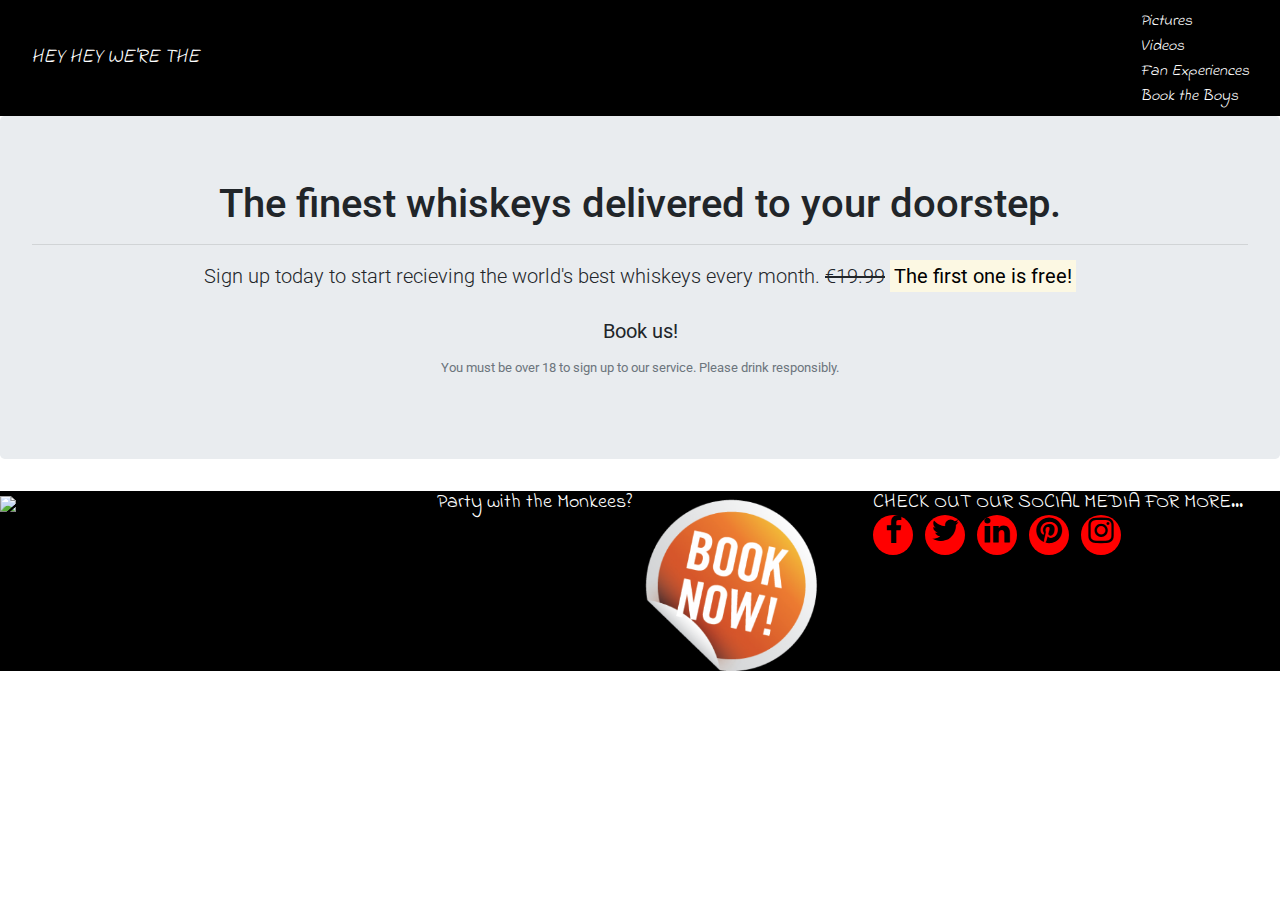
==== index.html @ d385384e "Trying to figure out why I cant get a picture to upload" ====
<!DOCTYPE html>
<html lang="en-us">

<head>
    <meta charset="UTF-8">
    <meta name="viewport" content="width=device-width, initial-scale=1.0">
    <meta http-equiv="X-UA-Compatible" content="ie=edge">
    <link href="https://fonts.googleapis.com/css?family=Cookie" rel="stylesheet">
    <link href="https://fonts.googleapis.com/css?family=Indie+Flower" rel="stylesheet">
    <link rel="stylesheet" href="https://stackpath.bootstrapcdn.com/font-awesome/4.7.0/css/font-awesome.min.css" type="text/css"/>
    <link rel="stylesheet" href="https://stackpath.bootstrapcdn.com/bootstrap/4.3.1/css/bootstrap.min.css" integrity="sha384-ggOyR0iXCbMQv3Xipma34MD+dH/1fQ784/j6cY/iJTQUOhcWr7x9JvoRxT2MZw1T" crossorigin="anonymous">
    <script src="https://stackpath.bootstrapcdn.com/bootstrap/4.3.1/js/bootstrap.min.js" integrity="sha384-JjSmVgyd0p3pXB1rRibZUAYoIIy6OrQ6VrjIEaFf/nJGzIxFDsf4x0xIM+B07jRM" crossorigin="anonymous"></script>
    <link href="https://fonts.googleapis.com/css?family=Cabin%7CUbuntu" rel="stylesheet">
    <link rel="stylesheet" href="css/style.css" type="text/css" />
    <title>The Monkees</title>
</head>

<body>
    <header>

        <!-- Navbar -->

        <nav class="navbar navbar-default">
            <div class="container-fluid">
                <div class="navbar-header">
                    <a href="index.html" class="navbar-left navbar-brand mr-0 uppercase">Hey hey we're the</a>
                </div>
                <span class="navbar-left"> 
                
                <!--<img src="../assets/monkees-logo.png" id="logo"></img> -->
                
                </span>
                <ul class="nav navbar-nav uppercase">
                    <li><a href="#">Pictures</a></li>
                    <li><a href="#">Videos</a></li>
                    <li><a href="#">Fan Experiences</a></li>
                    <li><a href="#">Book the Boys</a></li>
                </ul>
            </div>

        </nav>


    </header>
    <article>
        <section class="callout jumbotron text-center">
                    <h1 class="jumbotron-header">The finest whiskeys delivered to your doorstep.</h1>

                    <hr class="block-divider block-divider--orange">

                    <p class="lead">Sign up today to start recieving the world's best whiskeys every month.
                        <s class="d-none d-sm-inline">€19.99</s>
                        <span class="d-inline d-sm-none"><br></span>
                        <strong><mark>The first one is free!</mark></strong></p>

                    <button class="btn btn-lg btn--cta btn--red" data-toggle="modal" data-target="#signUpModal">Book us!</button>
                    <p class="text-muted"><small>You must be over 18 to sign up to our service. Please drink responsibly.</small></p>
                </section>
    </article>
    <footer>
        <div class="footer">
            <div class="row">
                <div class="col-sm-4">
                    <a href="index.html" class="footer-image">
                        <img src="../assets/cover2.png">
                    </a>
                </div>
                <div class="col-sm-4">
                    <div class="bookings-link">
                        <a href="#" class="booking-the-boys">
                            <h5 class="general-sub">Party with the Monkees?</h5>
                            <img class="book-now" src="../assets/book-now.png"></img>
                        
                        </a>
                    </div> 
                    
                </div>
                <div class="col-sm-4">
                    <h5 class="uppercase general-sub">Check out our social media for more...</h5>
                    <ul class="list-inline social-links">
                        <li class="list-inline-item">
                            <a target="_blank" href="#">
                                <i class="fa fa-facebook" aria-hidden="true"></i>
                                    <span class="sr-only">Facebook</span>
                            </a>
                        </li>
                        <li class="list-inline-item">
                            <a target="_blank" href="#">
                                <i class="fa fa-twitter" aria-hidden="true"></i>
                                    <span class="sr-only">Twitter</span>
                            </a>
                        </li>
                        <li class="list-inline-item">
                            <a target="_blank" href="#">
                                <i class="fa fa-linkedin" aria-hidden="true"></i>
                                    <span class="sr-only">LinkedIn</span>
                            </a>
                        </li>
                        <li class="list-inline-item">
                            <a target="_blank" href="#">
                                <i class="fa fa-pinterest" aria-hidden="true"></i>
                                    <span class="sr-only">Pinterest</span>
                            </a>
                        </li>
                        <li class="list-inline-item">
                            <a target="_blank" href="#">
                                <i class="fa fa-instagram" aria-hidden="true"></i>
                                    <span class="sr-only">Instagram</span>
                            </a>
                        </li>
                    </ul>
                </div>
            </div>
        </div>
    </footer>

    <script src="https://code.jquery.com/jquery-3.3.1.slim.min.js" integrity="sha384-q8i/X+965DzO0rT7abK41JStQIAqVgRVzpbzo5smXKp4YfRvH+8abtTE1Pi6jizo" crossorigin="anonymous"></script>
    <script src="https://cdnjs.cloudflare.com/ajax/libs/popper.js/1.14.7/umd/popper.min.js" integrity="sha384-UO2eT0CpHqdSJQ6hJty5KVphtPhzWj9WO1clHTMGa3JDZwrnQq4sF86dIHNDz0W1" crossorigin="anonymous"></script>
    <script src="https://stackpath.bootstrapcdn.com/bootstrap/4.3.1/js/bootstrap.min.js" integrity="sha384-JjSmVgyd0p3pXB1rRibZUAYoIIy6OrQ6VrjIEaFf/nJGzIxFDsf4x0xIM+B07jRM" crossorigin="anonymous"></script>

</body>

</html>
---- css/style.css ----
/*-- Fonts---*/

@import url('https://fonts.googleapis.com/css?family=Roboto:100,200,300,400,500,600,700|Exo:100,200,300,400,500,600,700');


body {}


a {
    font-family: 'Indie Flower', cursive;
    text-decoration: none;
    color: #fff;
    text-transform: none;
}

/*------------------------ Special paddings/margins/text*/

.uppercase {
    text-transform: uppercase;
}

/*------------------------ Heading */

.navbar {
    background-color: #000000;
    font-style: italic;
    font-size: 1em;
}

#logo {
    height: 125px;
    width: 250px;
}



.callout-container {
    height: 100vh;
    background: url("/../assets/background.jpg") no-repeat bottom right fixed;
    -webkit-background-size: cover;
    -moz-background-size: cover;
    -o-background-size: cover;
    background-size: cover;
}


/*------------Footer */

footer {
    background-color: #000000;
    margin: 0;
}


.footer-image {
    margin: 0;
    height: auto;
    width: auto;
}

.general-sub {
    font-family: 'Indie Flower', cursive;
    text-align: center;
    text-decoration: none;
    color: #ffffff;
    float: left;
    margin: 0;
}

.book-now {
    height: 180px;
}

.social-links li a i {
    float: right;
    width: 40px;
    height: 40px;
    padding: 12px 0;
    border-radius: 50%;
    font-size: 30px;
    line-height: 7px;
    text-align: center;
    color: #000000;
    background-color: #ff0000;
    transition: all 0.35s ease-in-out;
    -moz-transition: all 0.35s ease-in-out;
    -webkit-transition: all 0.35s ease-in-out;
    -o-transition: all 0.35s ease-in-out;
}
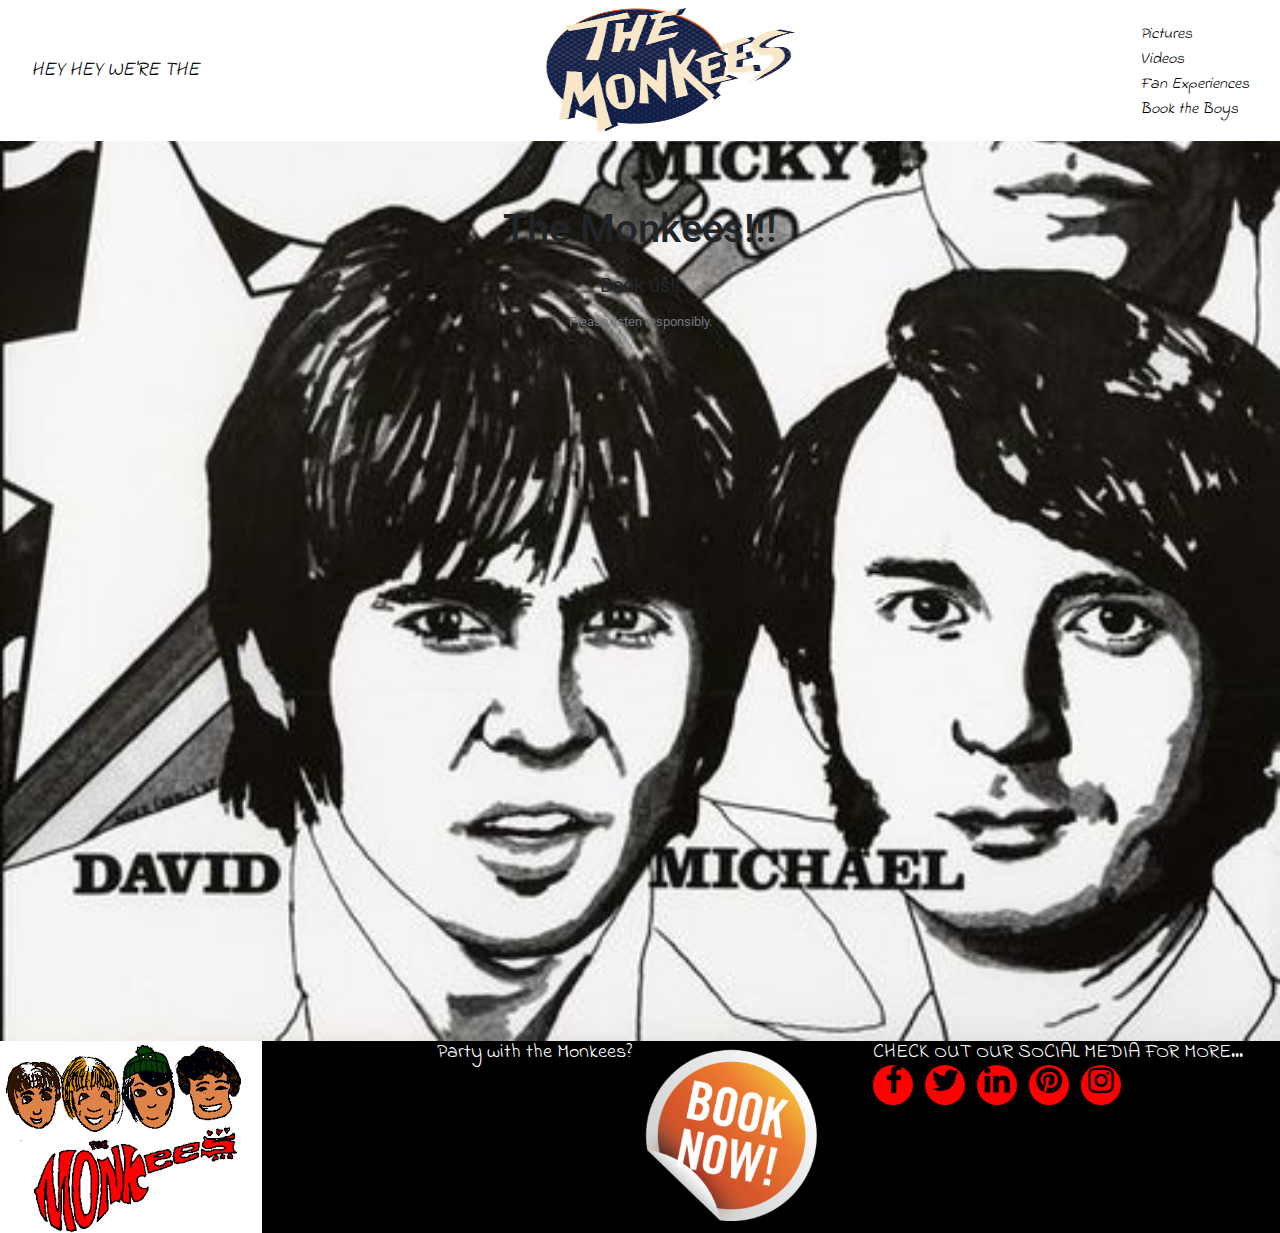
==== commit 4fa722b9: "Got the photos working" ====
--- a/index.html
+++ b/index.html
@@ -27,7 +27,7 @@
                 </div>
                 <span class="navbar-left"> 
                 
-                <!--<img src="../assets/monkees-logo.png" id="logo"></img> -->
+                <img src="../assets/images/monkees-logo.png" id="logo"></img>
                 
                 </span>
                 <ul class="nav navbar-nav uppercase">
@@ -42,34 +42,35 @@
 
 
     </header>
-    <article>
-        <section class="callout jumbotron text-center">
-                    <h1 class="jumbotron-header">The finest whiskeys delivered to your doorstep.</h1>
+    <div class="container-fluid callout-container">
+        <!--<div class="opaque-overlay">&nbsp;</div>-->
+        <div class="row">
+            <div class="col-12">
+                <section class="callout jumbotron text-center">
+                    <h1 class="jumbotron-header">The Monkees!!!</h1>
 
-                    <hr class="block-divider block-divider--orange">
-
-                    <p class="lead">Sign up today to start recieving the world's best whiskeys every month.
-                        <s class="d-none d-sm-inline">€19.99</s>
-                        <span class="d-inline d-sm-none"><br></span>
-                        <strong><mark>The first one is free!</mark></strong></p>
-
-                    <button class="btn btn-lg btn--cta btn--red" data-toggle="modal" data-target="#signUpModal">Book us!</button>
-                    <p class="text-muted"><small>You must be over 18 to sign up to our service. Please drink responsibly.</small></p>
+                    <!---- Javascript --->
+                    
+                    
+                    <button class="btn btn-lg btn--cta btn--red" data-toggle="modal" data-target="#signUpModal">Book us!!</button>
+                    <p class="text-muted"><small> Please listen responsibly.</small></p>
                 </section>
-    </article>
+            </div>
+        </div>
+    </div>
     <footer>
         <div class="footer">
             <div class="row">
                 <div class="col-sm-4">
                     <a href="index.html" class="footer-image">
-                        <img src="../assets/cover2.png">
+                        <img src="/assets/images/cover2.png">
                     </a>
                 </div>
                 <div class="col-sm-4">
                     <div class="bookings-link">
                         <a href="#" class="booking-the-boys">
                             <h5 class="general-sub">Party with the Monkees?</h5>
-                            <img class="book-now" src="../assets/book-now.png"></img>
+                            <img class="book-now" src="/assets/images/book-now.png"></img>
                         
                         </a>
                     </div> 
--- a/css/style.css
+++ b/css/style.css
@@ -2,15 +2,17 @@
 
 @import url('https://fonts.googleapis.com/css?family=Roboto:100,200,300,400,500,600,700|Exo:100,200,300,400,500,600,700');
 
-
-body {}
+body{
+    
+}
 
 
 a {
     font-family: 'Indie Flower', cursive;
     text-decoration: none;
-    color: #fff;
+    color: #000000;
     text-transform: none;
+    cursor: pointer;
 }
 
 /*------------------------ Special paddings/margins/text*/
@@ -22,10 +24,13 @@
 /*------------------------ Heading */
 
 .navbar {
-    background-color: #000000;
+    background-color: transparent;
     font-style: italic;
     font-size: 1em;
 }
+
+
+/*----------Images */
 
 #logo {
     height: 125px;
@@ -36,12 +41,27 @@
 
 .callout-container {
     height: 100vh;
-    background: url("/../assets/background.jpg") no-repeat bottom right fixed;
+    background: url("/assets/images/background.jpg") no-repeat bottom right;
     -webkit-background-size: cover;
     -moz-background-size: cover;
     -o-background-size: cover;
     background-size: cover;
+    z-index: 1;
 }
+
+.jumbotron {
+    background-color: transparent;
+}
+
+
+
+
+
+
+
+
+
+
 
 
 /*------------Footer */
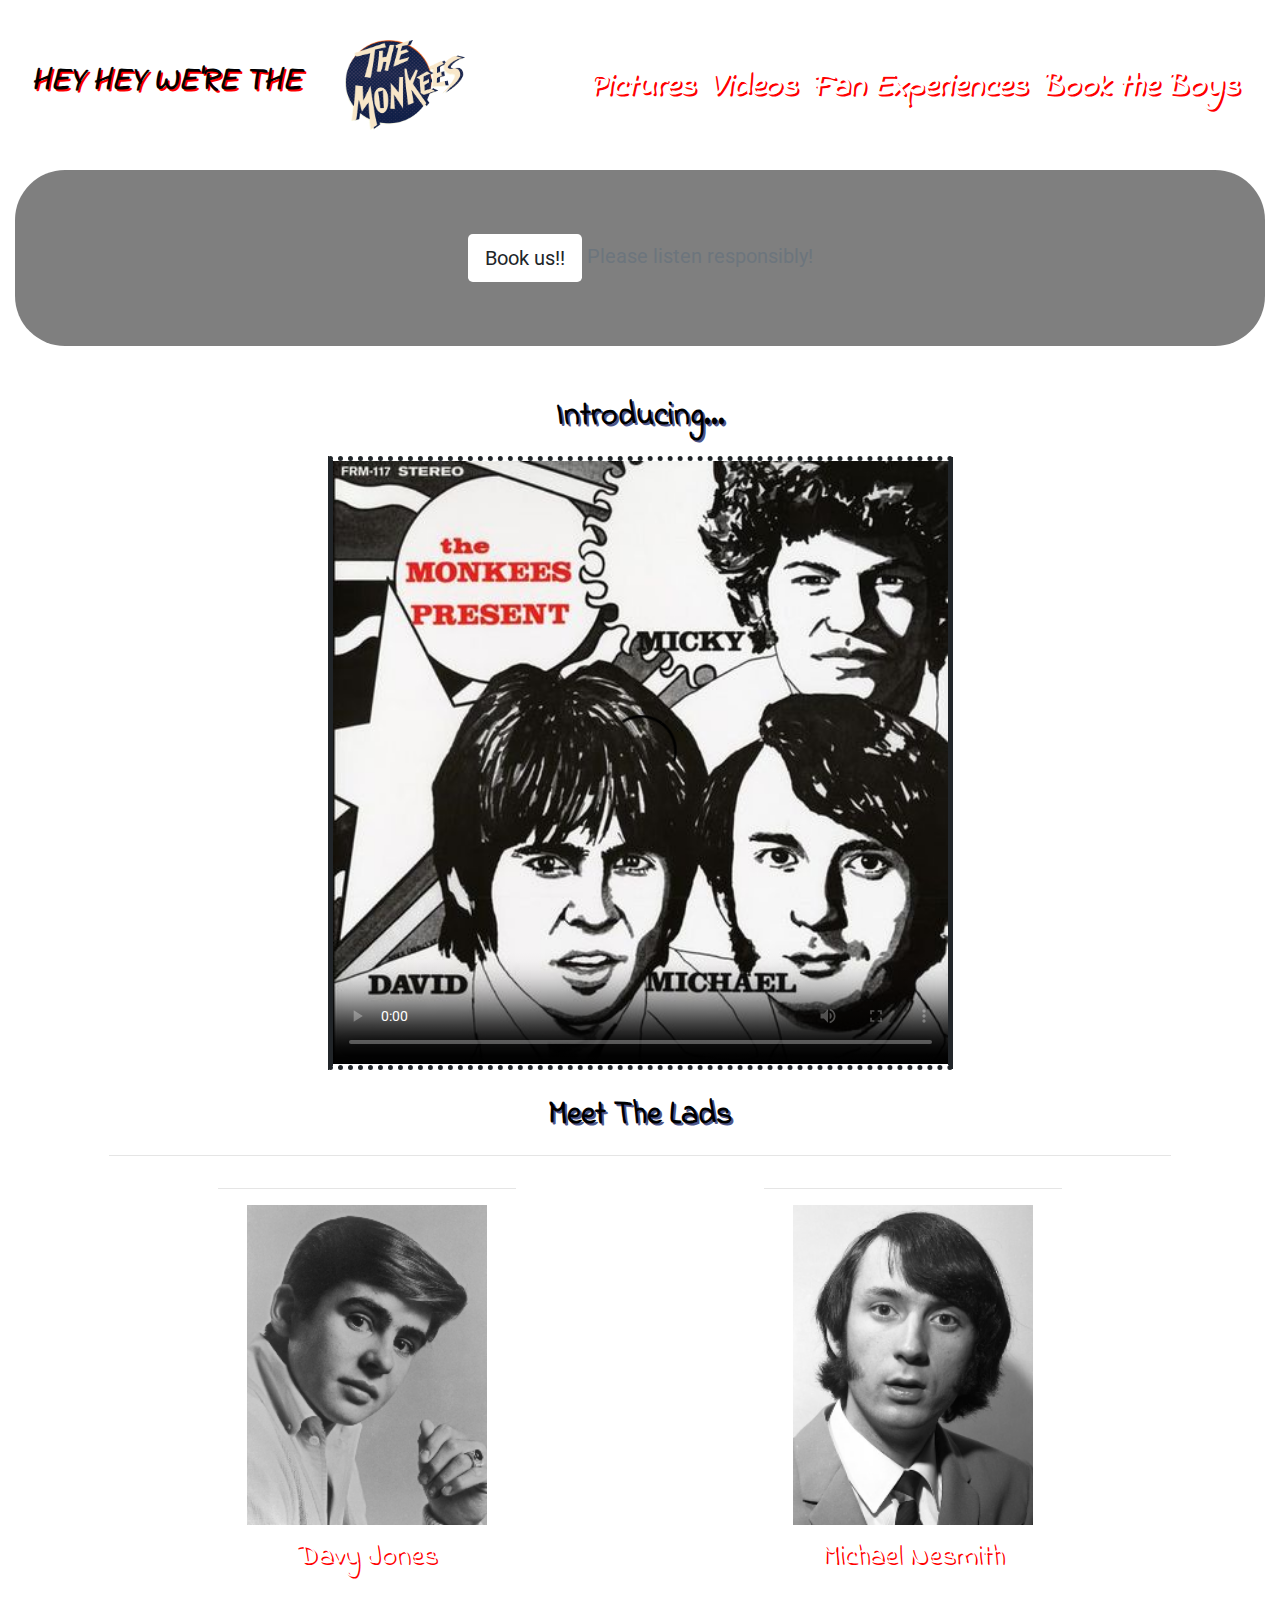
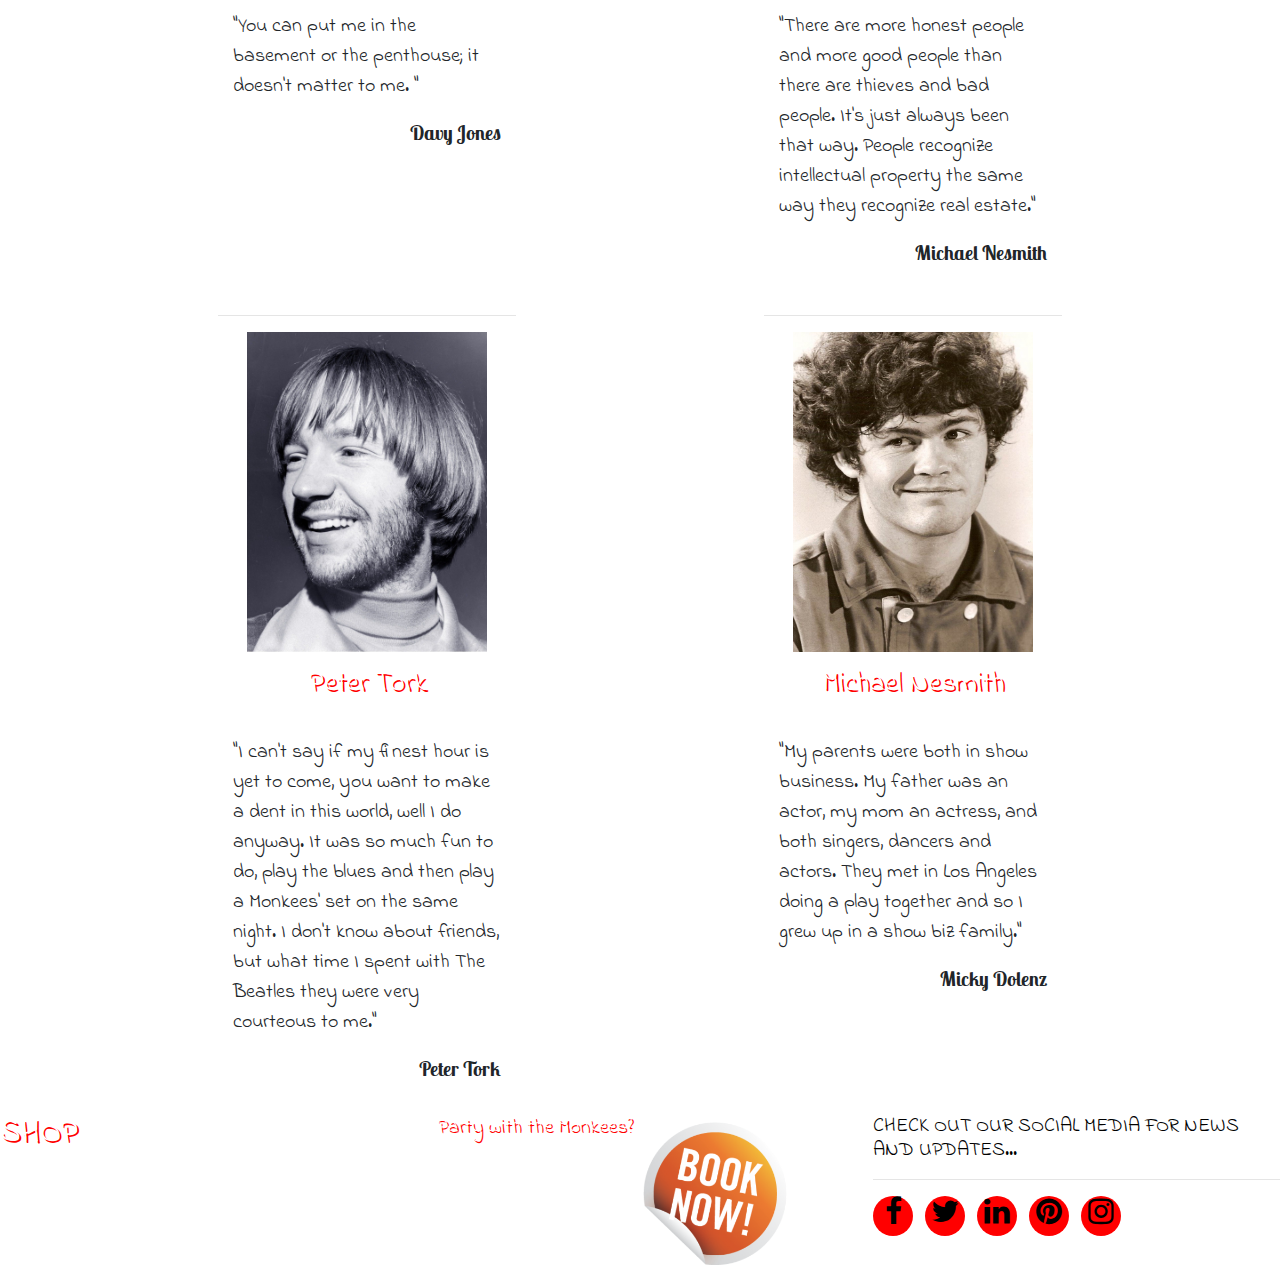
==== commit e2e8ab1e: "added the boys bio's to the page" ====
--- a/index.html
+++ b/index.html
@@ -7,7 +7,8 @@
     <meta http-equiv="X-UA-Compatible" content="ie=edge">
     <link href="https://fonts.googleapis.com/css?family=Cookie" rel="stylesheet">
     <link href="https://fonts.googleapis.com/css?family=Indie+Flower" rel="stylesheet">
-    <link rel="stylesheet" href="https://stackpath.bootstrapcdn.com/font-awesome/4.7.0/css/font-awesome.min.css" type="text/css"/>
+    <link href="https://fonts.googleapis.com/css?family=Lobster+Two" rel="stylesheet">
+    <link rel="stylesheet" href="https://stackpath.bootstrapcdn.com/font-awesome/4.7.0/css/font-awesome.min.css" type="text/css" />
     <link rel="stylesheet" href="https://stackpath.bootstrapcdn.com/bootstrap/4.3.1/css/bootstrap.min.css" integrity="sha384-ggOyR0iXCbMQv3Xipma34MD+dH/1fQ784/j6cY/iJTQUOhcWr7x9JvoRxT2MZw1T" crossorigin="anonymous">
     <script src="https://stackpath.bootstrapcdn.com/bootstrap/4.3.1/js/bootstrap.min.js" integrity="sha384-JjSmVgyd0p3pXB1rRibZUAYoIIy6OrQ6VrjIEaFf/nJGzIxFDsf4x0xIM+B07jRM" crossorigin="anonymous"></script>
     <link href="https://fonts.googleapis.com/css?family=Cabin%7CUbuntu" rel="stylesheet">
@@ -24,17 +25,13 @@
             <div class="container-fluid">
                 <div class="navbar-header">
                     <a href="index.html" class="navbar-left navbar-brand mr-0 uppercase">Hey hey we're the</a>
-                </div>
-                <span class="navbar-left"> 
-                
-                <img src="../assets/images/monkees-logo.png" id="logo"></img>
-                
-                </span>
-                <ul class="nav navbar-nav uppercase">
-                    <li><a href="#">Pictures</a></li>
-                    <li><a href="#">Videos</a></li>
-                    <li><a href="#">Fan Experiences</a></li>
-                    <li><a href="#">Book the Boys</a></li>
+                    <img src="../assets/images/monkees-logo.png" id="logo"></img>
+                </div>
+                <ul class="list-inline nav navbar-nav">
+                    <li class="inline-item"><a href="#">Pictures</a></li>
+                    <li class="inline-item"><a href="#">Videos</a></li>
+                    <li class="inline-item"><a href="#">Fan Experiences</a></li>
+                    <li class="inline-item"><a href="#">Book the Boys</a></li>
                 </ul>
             </div>
 
@@ -42,28 +39,167 @@
 
 
     </header>
+
+    <!-- Callout -->
+
     <div class="container-fluid callout-container">
         <!--<div class="opaque-overlay">&nbsp;</div>-->
         <div class="row">
             <div class="col-12">
                 <section class="callout jumbotron text-center">
-                    <h1 class="jumbotron-header">The Monkees!!!</h1>
+                    <span class="jumbotron-pic"></span>
 
                     <!---- Javascript --->
-                    
-                    
-                    <button class="btn btn-lg btn--cta btn--red" data-toggle="modal" data-target="#signUpModal">Book us!!</button>
-                    <p class="text-muted"><small> Please listen responsibly.</small></p>
+
+
+                    <button class="btn btn-lg btn--red btn--cta" data-toggle="" data-target="#">Book us!!</button>
+                    <span class="text-muted"> Please listen responsibly! </span>
+
+                    <!-- / end of javascript -->
+
                 </section>
             </div>
         </div>
     </div>
+
+
+
+
+    <!-- Video -->
+
+    <section class="section-video">
+        <div class="row">
+            <div class="offset-3 col-md-6">
+                <h2 class="headings">Introducing...</h2>
+                <div class="homepage-video">
+                    <video class="video" poster="/assets/images/background.jpg" controls>
+                    <source src="/assets/videos/the_monkees.mp4" type="video/mp4">
+                </video>
+                </div>
+            </div>
+        </div>
+    </section>
+
+
+
+    <!-- Meet the lads -->
+
+    <section class="section-intro">
+        <div class="row">
+            <div class="offset-1 col-md-10 monkee-bio-box">
+                <h2 class="headings uppercase">Meet The Lads</h2>
+                <hr class="block-divider">
+            </div>
+        </div>
+
+
+        <!--davey -->
+
+        <div class="row">
+            <div class="offset-2 col-md-3 monkee-headshots">
+                <hr class="spacer-monkee">
+                <div class="bio-individual">
+                    <a href="https://en.wikipedia.org/wiki/Davy_Jones_(musician)" class="mug-shot">
+                        <img class="center" src="/assets/images/davy-jones.jpg" id="mug-shot" target="_blank"></img>
+                        <h3 class="header-monkee">Davy Jones</h3>
+                    </a>
+
+                    <div class="media">
+                        <blockquote class="blockquote text-centre">
+                            <p>"You can put me in the basement or the penthouse; it doesn't matter to me. "</p>
+                            <div class="signature">
+                                Davy Jones
+                            </div>
+                        </blockquote>
+                    </div>
+
+                </div>
+
+            </div>
+
+            <!-- Michael -->
+
+            <div class="offset-2 col-md-3 monkee-headshots">
+                <hr class="spacer-monkee">
+                <div class="bio-individual">
+                    <a href="https://en.wikipedia.org/wiki/Michael_Nesmith" class="mug-shot">
+                        <img class="center" src="/assets/images/michael-nesmith.jpg" id="mug-shot" target="_blank"></img>
+                        <h3 class="header-monkee">Michael Nesmith</h3>
+                    </a>
+
+                    <div class="media">
+                        <blockquote class="blockquote text-centre">
+                            <p>"There are more honest people and more good people than there are thieves and bad people. It's just always been that way. People recognize intellectual property the same way they recognize real estate."</p>
+                            <div class="signature">
+                                Michael Nesmith
+                            </div>
+                        </blockquote>
+                    </div>
+
+                </div>
+
+            </div>
+        </div>
+
+        <!-- peter -->
+
+        <div class="row">
+            <div class="offset-2 col-md-3 monkee-headshots">
+                <hr class="spacer-monkee">
+                <div class="bio-individual">
+                    <a href="https://en.wikipedia.org/wiki/Peter_Tork" class="mug-shot">
+                        <img class="center" src="/assets/images/peter-tork.jpg" id="mug-shot" target="_blank"></img>
+                        <h3 class="header-monkee">Peter Tork</h3>
+                    </a>
+
+                    <div class="media">
+                        <blockquote class="blockquote text-centre">
+                            <p>"I can't say if my finest hour is yet to come, you want to make a dent in this world, well I do anyway. It was so much fun to do, play the blues and then play a Monkees' set on the same night. I don't know about friends, but
+                                what time I spent with The Beatles they were very courteous to me."</p>
+                            <div class="signature">
+                                Peter Tork
+                            </div>
+                        </blockquote>
+                    </div>
+
+                </div>
+
+            </div>
+
+            <!-- Micky Dolenz -->
+
+            <div class="offset-2 col-md-3 monkee-headshots">
+                <hr class="spacer-monkee">
+                <div class="bio-individual">
+                    <a href="https://en.wikipedia.org/wiki/Micky_Dolenz" class="mug-shot">
+                        <img class="center" src="/assets/images/micky-dolenz.jpg" id="mug-shot" target="_blank"></img>
+                        <h3 class="header-monkee">Michael Nesmith</h3>
+                    </a>
+
+                    <div class="media">
+                        <blockquote class="blockquote text-centre">
+                            <p>"My parents were both in show business. My father was an actor, my mom an actress, and both singers, dancers and actors. They met in Los Angeles doing a play together and so I grew up in a show biz family."</p>
+                            <div class="signature">
+                                Micky Dolenz
+                            </div>
+                        </blockquote>
+                    </div>
+                </div>
+            </div>
+            
+    </section>
+
+
+    <!--footer-->
+
+
+
     <footer>
         <div class="footer">
             <div class="row">
                 <div class="col-sm-4">
                     <a href="index.html" class="footer-image">
-                        <img src="/assets/images/cover2.png">
+                        <h2>SHOP</h2>
                     </a>
                 </div>
                 <div class="col-sm-4">
@@ -71,43 +207,46 @@
                         <a href="#" class="booking-the-boys">
                             <h5 class="general-sub">Party with the Monkees?</h5>
                             <img class="book-now" src="/assets/images/book-now.png"></img>
-                        
-                        </a>
-                    </div> 
-                    
+
+                        </a>
+                    </div>
+
                 </div>
                 <div class="col-sm-4">
-                    <h5 class="uppercase general-sub">Check out our social media for more...</h5>
+                    <h5 class="uppercase social-header">Check out our social media for news and updates...</h5>
+
+                    <hr class="spacer social-spacer">
+
                     <ul class="list-inline social-links">
                         <li class="list-inline-item">
                             <a target="_blank" href="#">
                                 <i class="fa fa-facebook" aria-hidden="true"></i>
-                                    <span class="sr-only">Facebook</span>
-                            </a>
+                                <span class="sr-only">Facebook</span>
+                        </a>
                         </li>
                         <li class="list-inline-item">
                             <a target="_blank" href="#">
                                 <i class="fa fa-twitter" aria-hidden="true"></i>
-                                    <span class="sr-only">Twitter</span>
-                            </a>
+                                <span class="sr-only">Twitter</span>
+                        </a>
                         </li>
                         <li class="list-inline-item">
                             <a target="_blank" href="#">
                                 <i class="fa fa-linkedin" aria-hidden="true"></i>
-                                    <span class="sr-only">LinkedIn</span>
-                            </a>
+                                <span class="sr-only">LinkedIn</span>
+                        </a>
                         </li>
                         <li class="list-inline-item">
                             <a target="_blank" href="#">
                                 <i class="fa fa-pinterest" aria-hidden="true"></i>
-                                    <span class="sr-only">Pinterest</span>
-                            </a>
+                                <span class="sr-only">Pinterest</span>
+                        </a>
                         </li>
                         <li class="list-inline-item">
                             <a target="_blank" href="#">
                                 <i class="fa fa-instagram" aria-hidden="true"></i>
-                                    <span class="sr-only">Instagram</span>
-                            </a>
+                                <span class="sr-only">Instagram</span>
+                        </a>
                         </li>
                     </ul>
                 </div>
--- a/css/style.css
+++ b/css/style.css
@@ -2,17 +2,28 @@
 
 @import url('https://fonts.googleapis.com/css?family=Roboto:100,200,300,400,500,600,700|Exo:100,200,300,400,500,600,700');
 
-body{
-    
-}
-
-
-a {
-    font-family: 'Indie Flower', cursive;
-    text-decoration: none;
-    color: #000000;
+body {
+
+    height: 100%;
+    background: url("/assets/images/groovy.jpg");
+    background-attachment: fixed;
+    -webkit-background-size: cover;
+    -moz-background-size: cover;
+    -o-background-size: cover;
+    background-size: cover;
+
+}
+
+
+
+a{
+    font-family: 'Indie Flower', cursive;
+    text-decoration: none;
+    color: #fff;
     text-transform: none;
+    text-shadow: 2px 2px #ff0000;
     cursor: pointer;
+    text-shadow: 2px 2px #ff0000;
 }
 
 /*------------------------ Special paddings/margins/text*/
@@ -21,55 +32,160 @@
     text-transform: uppercase;
 }
 
-/*------------------------ Heading */
+.headings {
+    text-align: center;
+    font-family: 'Indie Flower', cursive;
+    font-weight: 600;
+    text-decoration: none;
+    color: #000;
+    text-transform: none;
+    text-shadow: 2px 2px #7c18ea;
+    text-shadow: 2px 2px #4e568b;
+    margin: 20px 0 20px;
+}
+
+
+p{
+    font-family: 'Indie Flower', sans-serif;
+    font-size: 20px;
+    
+    
+    
+}
+/*------------------------ Header */
 
 .navbar {
     background-color: transparent;
     font-style: italic;
     font-size: 1em;
-}
-
-
-/*----------Images */
+    position: inherit;
+    width: 100vw;
+    height: 170px;
+    z-index: 1;
+}
+
+
+.navbar-brand {
+    font-weight: 900;
+    font-size: 2em;
+    color: #000000;
+    margin-right: 20px;
+
+}
+
+.navbar-nav {
+    display: inline-block;
+}
+
+
+.inline-item {
+    display: inline-block;
+    font-weight: 900;
+    font-size: 2em;
+    color: #ffffff;
+    margin-right: 10px;
+}
 
 #logo {
-    height: 125px;
-    width: 250px;
-}
-
-
-
+    margin-left: 40px;
+    height: 90px;
+    width: 120px;
+}    
+
+
+
+
+/*--
 .callout-container {
-    height: 100vh;
-    background: url("/assets/images/background.jpg") no-repeat bottom right;
-    -webkit-background-size: cover;
-    -moz-background-size: cover;
-    -o-background-size: cover;
-    background-size: cover;
-    z-index: 1;
-}
+    
+    
+}
+--*/
 
 .jumbotron {
+
+    color: #bada25;
+    background-color: rgba(0, 0, 0, 0.5);
+    width: 66;
+    position: relative;
+    left: auto;
+    right: auto;
+    border-radius: 50px;
+    font-size: 20px;
+
+}
+
+.jumbotron-pic {
+    background-image: url("/assets/images/directors-chair.jpg");
+    
+    
+}
+
+.btn--red {
+    background-color: #fff;
+    cursor: pointer;
+}
+
+
+/* Videos */
+
+.video {
+    width: 100%;
+    height: 100%;
+    border-width: 5px;
+    border-style: dotted solid;
+}
+
+/* bios */
+
+#mug-shot {
+    width: 15em;
+    height: 20em;
+    position: inherit;
+    margin-left: auto;
+    margin-right: auto;
+}
+
+.header-monkee {
+    text-align: center;
+    padding: 15px;
+}
+
+.signature {
+    font-family: 'Lobster Two', cursive;
+    font-weight: 900;
+    font-size: 20px;
+    text-align: right;
+}
+
+.media {
+    background-color: rgba(255,255,255,0.5);
+    padding: 15px;
+}
+
+.center {
+  display: block;
+  margin-left: auto;
+  margin-right: auto;
+  width: 50%;
+}
+
+
+
+
+/*------------Footer */
+
+footer {
     background-color: transparent;
-}
-
-
-
-
-
-
-
-
-
-
-
-
-/*------------Footer */
-
-footer {
-    background-color: #000000;
     margin: 0;
-}
+    font-family: 'Indie Flower', cursive;
+    text-decoration: none;
+    color: #000000;
+    text-transform: none;
+    cursor: pointer;
+}
+
+
 
 
 .footer-image {
@@ -82,13 +198,14 @@
     font-family: 'Indie Flower', cursive;
     text-align: center;
     text-decoration: none;
-    color: #ffffff;
+    background-color: transparent;
     float: left;
     margin: 0;
+    text-shadow: 2px 2px #ff0000;
 }
 
 .book-now {
-    height: 180px;
+    height: 150px;
 }
 
 .social-links li a i {
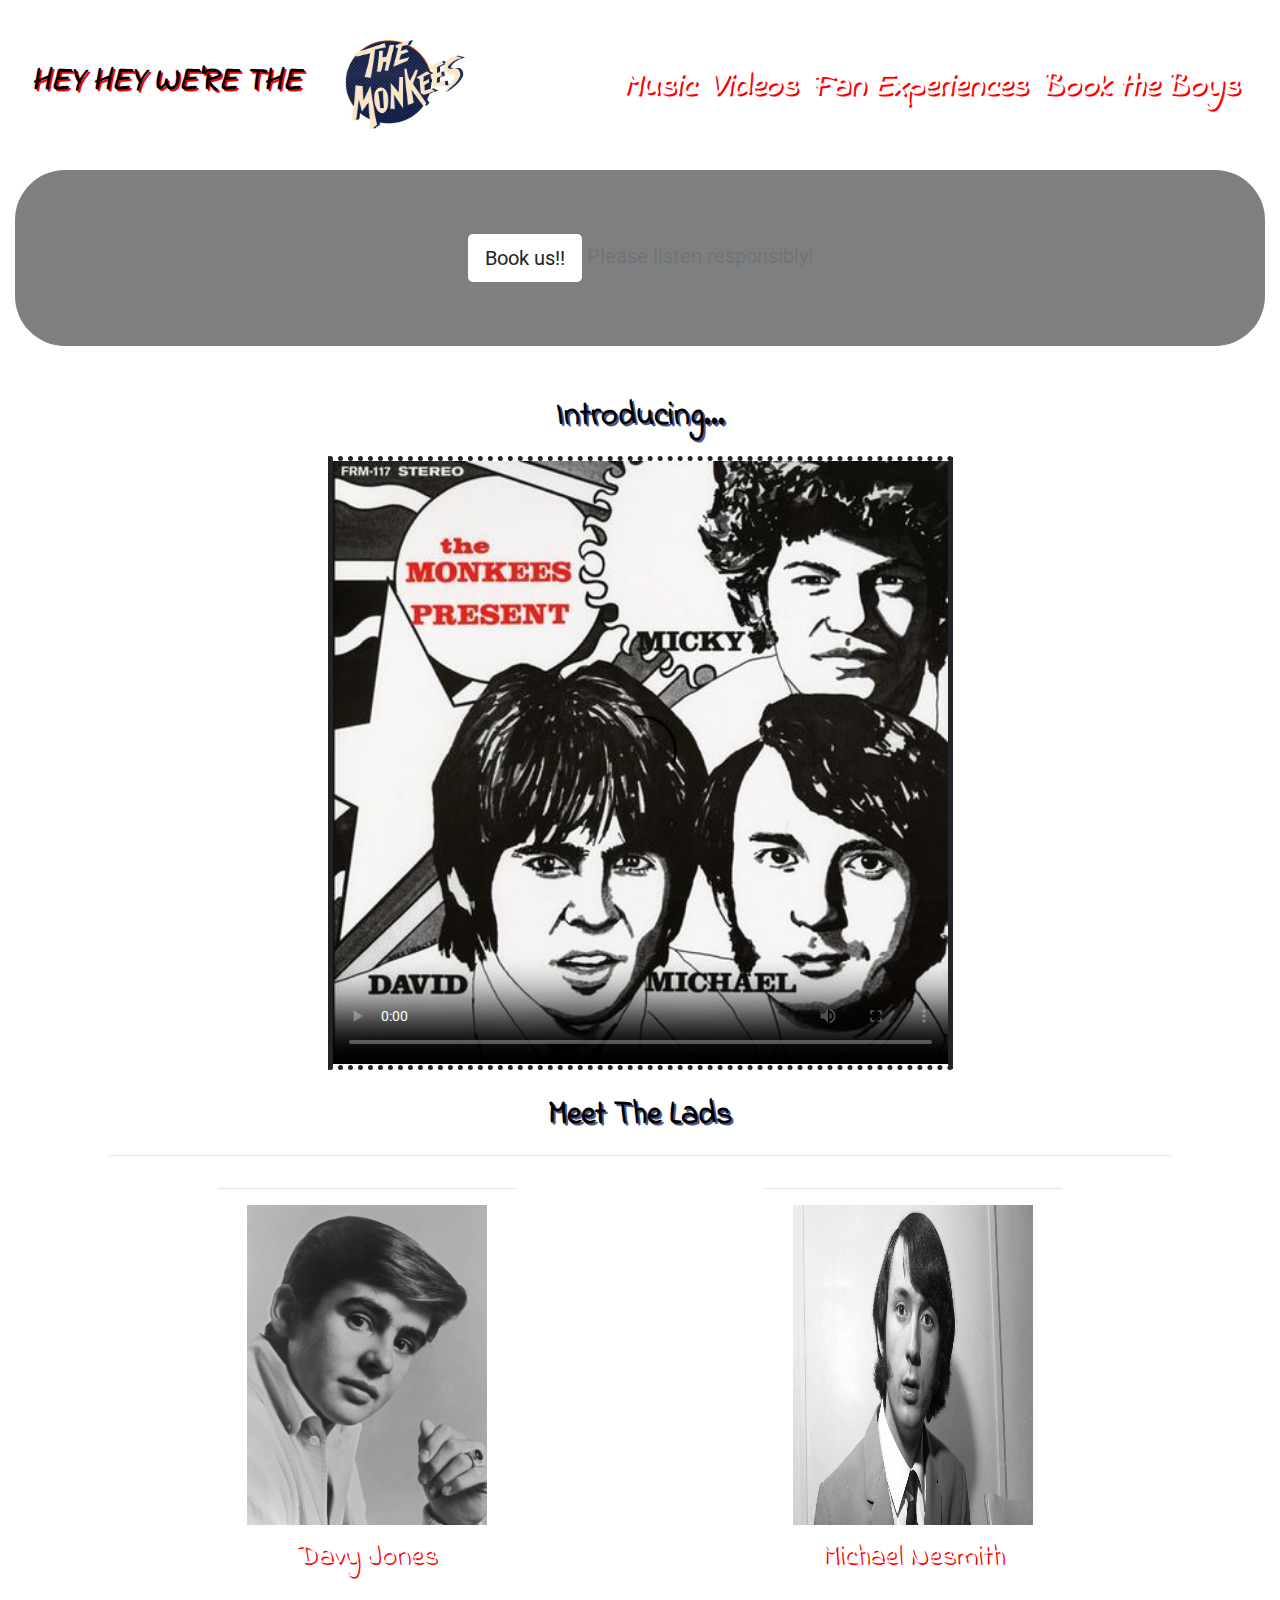
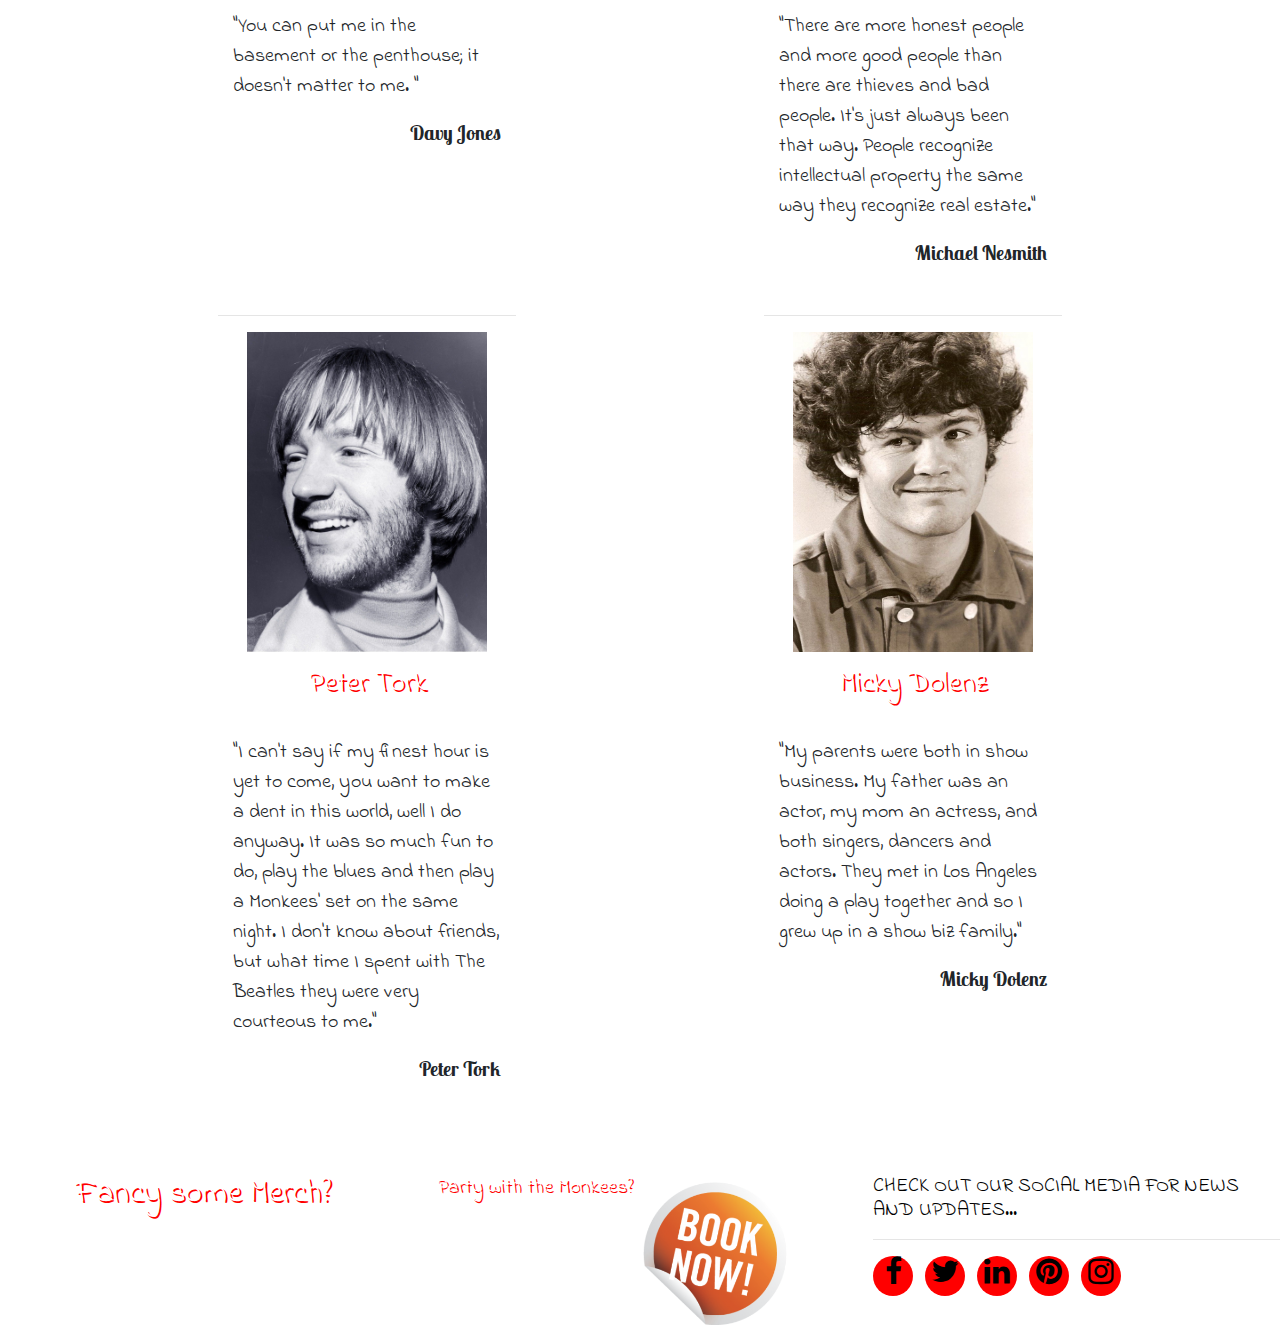
==== commit 6ae6394e: "Started work on music.html" ====
--- a/index.html
+++ b/index.html
@@ -28,10 +28,10 @@
                     <img src="../assets/images/monkees-logo.png" id="logo"></img>
                 </div>
                 <ul class="list-inline nav navbar-nav">
-                    <li class="inline-item"><a href="#">Pictures</a></li>
+                    <li class="inline-item"><a href="music.html">Music</a></li>
                     <li class="inline-item"><a href="#">Videos</a></li>
                     <li class="inline-item"><a href="#">Fan Experiences</a></li>
-                    <li class="inline-item"><a href="#">Book the Boys</a></li>
+                    <li class="inline-item"><a href="bookings.html">Book the Boys</a></li>
                 </ul>
             </div>
 
@@ -99,8 +99,8 @@
             <div class="offset-2 col-md-3 monkee-headshots">
                 <hr class="spacer-monkee">
                 <div class="bio-individual">
-                    <a href="https://en.wikipedia.org/wiki/Davy_Jones_(musician)" class="mug-shot">
-                        <img class="center" src="/assets/images/davy-jones.jpg" id="mug-shot" target="_blank"></img>
+                    <a href="https://en.wikipedia.org/wiki/Davy_Jones_(musician)" class="mug-shot" target="_blank">
+                        <img class="center" src="/assets/images/davy-jones.jpg" id="mug-shot"></img>
                         <h3 class="header-monkee">Davy Jones</h3>
                     </a>
 
@@ -122,8 +122,8 @@
             <div class="offset-2 col-md-3 monkee-headshots">
                 <hr class="spacer-monkee">
                 <div class="bio-individual">
-                    <a href="https://en.wikipedia.org/wiki/Michael_Nesmith" class="mug-shot">
-                        <img class="center" src="/assets/images/michael-nesmith.jpg" id="mug-shot" target="_blank"></img>
+                    <a href="https://en.wikipedia.org/wiki/Michael_Nesmith" class="mug-shot" target="_blank">
+                        <img class="center" src="/assets/images/michael-nesmith.jpg" id="mug-shot"></img>
                         <h3 class="header-monkee">Michael Nesmith</h3>
                     </a>
 
@@ -147,8 +147,8 @@
             <div class="offset-2 col-md-3 monkee-headshots">
                 <hr class="spacer-monkee">
                 <div class="bio-individual">
-                    <a href="https://en.wikipedia.org/wiki/Peter_Tork" class="mug-shot">
-                        <img class="center" src="/assets/images/peter-tork.jpg" id="mug-shot" target="_blank"></img>
+                    <a href="https://en.wikipedia.org/wiki/Peter_Tork" class="mug-shot" target="_blank">
+                        <img class="center" src="/assets/images/peter-tork.jpg" id="mug-shot"></img>
                         <h3 class="header-monkee">Peter Tork</h3>
                     </a>
 
@@ -161,7 +161,6 @@
                             </div>
                         </blockquote>
                     </div>
-
                 </div>
 
             </div>
@@ -171,9 +170,9 @@
             <div class="offset-2 col-md-3 monkee-headshots">
                 <hr class="spacer-monkee">
                 <div class="bio-individual">
-                    <a href="https://en.wikipedia.org/wiki/Micky_Dolenz" class="mug-shot">
-                        <img class="center" src="/assets/images/micky-dolenz.jpg" id="mug-shot" target="_blank"></img>
-                        <h3 class="header-monkee">Michael Nesmith</h3>
+                    <a href="https://en.wikipedia.org/wiki/Micky_Dolenz" class="mug-shot" target="_blank">
+                        <img class="center" src="/assets/images/micky-dolenz.jpg" id="mug-shot" ></img>
+                        <h3 class="header-monkee">Micky Dolenz</h3>
                     </a>
 
                     <div class="media">
@@ -198,8 +197,8 @@
         <div class="footer">
             <div class="row">
                 <div class="col-sm-4">
-                    <a href="index.html" class="footer-image">
-                        <h2>SHOP</h2>
+                    <a href="https://monkeesstore.warnermusic.com/" class="merch" target="_blank">
+                        <h2>Fancy some Merch?</h2>
                     </a>
                 </div>
                 <div class="col-sm-4">
--- a/css/style.css
+++ b/css/style.css
@@ -138,6 +138,10 @@
 
 /* bios */
 
+.section-intro {
+    margin-bottom: 60px;
+}
+
 #mug-shot {
     width: 15em;
     height: 20em;
@@ -170,6 +174,11 @@
   width: 50%;
 }
 
+.text-muted{
+    text-align: center;
+    
+}
+
 
 
 
@@ -182,16 +191,15 @@
     text-decoration: none;
     color: #000000;
     text-transform: none;
-    cursor: pointer;
-}
-
-
-
-
-.footer-image {
-    margin: 0;
-    height: auto;
-    width: auto;
+}
+
+
+
+
+.merch {
+    text-align: center;
+    
+    
 }
 
 .general-sub {
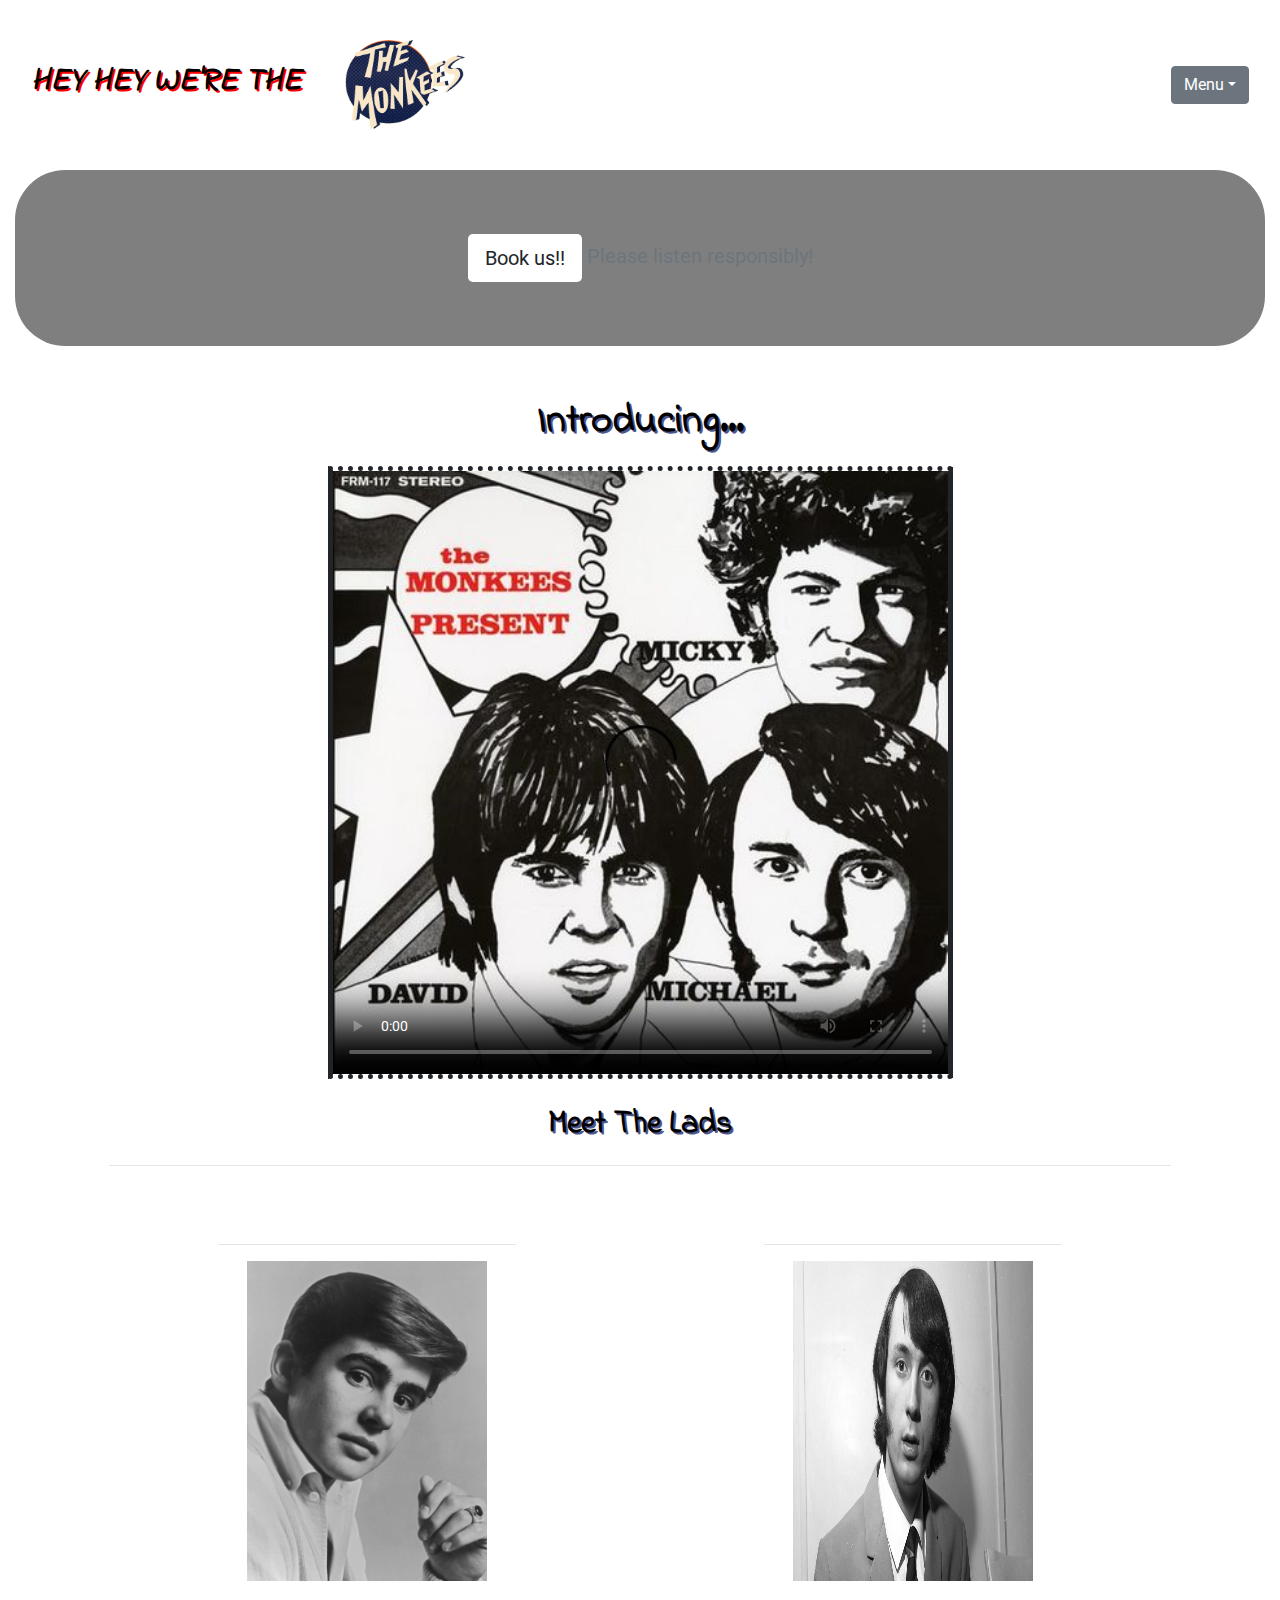
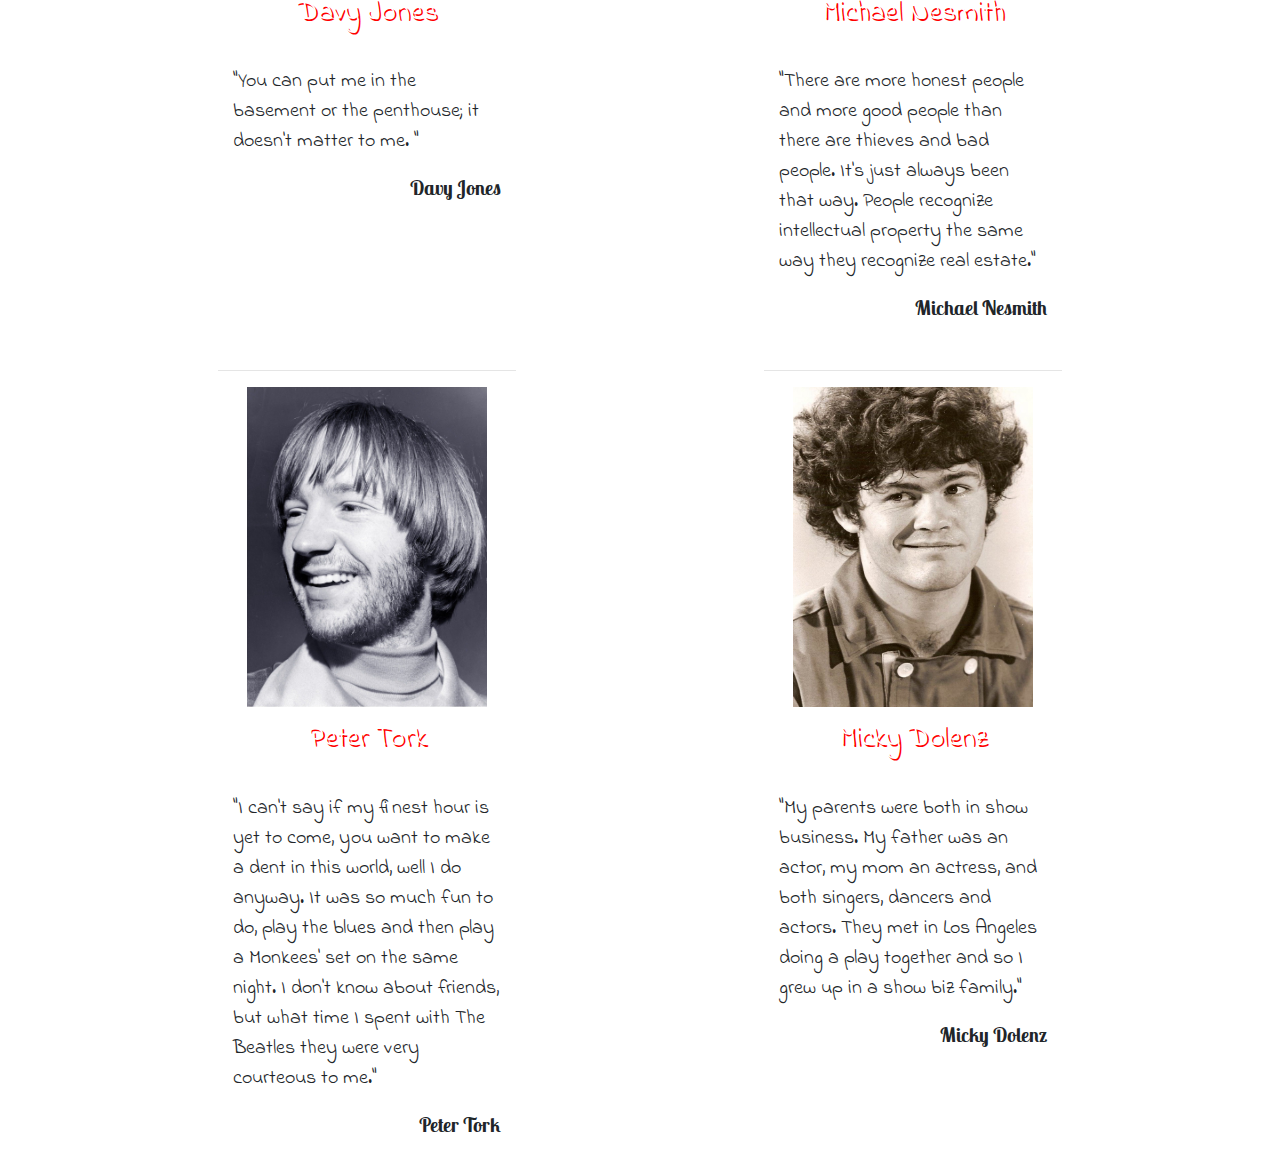
==== commit 42248408: "Foolishly havent commited in awhile and Ive lost the footers" ====
--- a/index.html
+++ b/index.html
@@ -27,20 +27,56 @@
                     <a href="index.html" class="navbar-left navbar-brand mr-0 uppercase">Hey hey we're the</a>
                     <img src="../assets/images/monkees-logo.png" id="logo"></img>
                 </div>
+
+                <div class="dropdown">
+                    <button class="btn btn-secondary dropdown-toggle hidden-md-up" type="button" id="dropdownMenu" data-toggle="dropdown" aria-haspopup="true" aria-expanded="false">Menu</button>
+                    <div class="dropdown-menu" aria-labelledby="dropdownMenu">
+                        <a class="dropdown-item" type="button" href="music.html"></a>
+                        <button class="dropdown-item" type="button">Another action</button>
+                        <button class="dropdown-item" type="button">Something else here</button>
+                    </div>
+                </div>
+                
+
+
+
+
+
+
+
+
+
+
+
+
+
+
+
+
+
+
+
+
+
+
+
+<!--
+
                 <ul class="list-inline nav navbar-nav">
                     <li class="inline-item"><a href="music.html">Music</a></li>
                     <li class="inline-item"><a href="#">Videos</a></li>
                     <li class="inline-item"><a href="#">Fan Experiences</a></li>
                     <li class="inline-item"><a href="bookings.html">Book the Boys</a></li>
                 </ul>
-            </div>
+-->
 
         </nav>
 
 
     </header>
 
-    <!-- Callout -->
+    <!-- Callout <-->
+
 
     <div class="container-fluid callout-container">
         <!--<div class="opaque-overlay">&nbsp;</div>-->
@@ -70,7 +106,7 @@
     <section class="section-video">
         <div class="row">
             <div class="offset-3 col-md-6">
-                <h2 class="headings">Introducing...</h2>
+                <h1 class="headings">Introducing...</h1>
                 <div class="homepage-video">
                     <video class="video" poster="/assets/images/background.jpg" controls>
                     <source src="/assets/videos/the_monkees.mp4" type="video/mp4">
@@ -185,7 +221,7 @@
                     </div>
                 </div>
             </div>
-            
+
     </section>
 
 
--- a/css/style.css
+++ b/css/style.css
@@ -2,8 +2,10 @@
 
 @import url('https://fonts.googleapis.com/css?family=Roboto:100,200,300,400,500,600,700|Exo:100,200,300,400,500,600,700');
 
-body {
-
+body,html { 
+        top: 0;
+        left: 0;
+    width: 100%;
     height: 100%;
     background: url("/assets/images/groovy.jpg");
     background-attachment: fixed;
@@ -11,7 +13,6 @@
     -moz-background-size: cover;
     -o-background-size: cover;
     background-size: cover;
-
 }
 
 
@@ -55,10 +56,12 @@
 /*------------------------ Header */
 
 .navbar {
+    top: 0;
+    left: 0;
     background-color: transparent;
     font-style: italic;
     font-size: 1em;
-    position: inherit;
+    position: static;
     width: 100vw;
     height: 170px;
     z-index: 1;
@@ -94,6 +97,9 @@
 
 
 
+.block-divider {
+    padding: 23px ;
+}
 
 /*--
 .callout-container {
@@ -136,6 +142,21 @@
     border-style: dotted solid;
 }
 
+
+/* bookings */
+
+
+.booking-banner {
+    text-align: center;
+}
+.booking-heading{
+    display: inline-block;
+    background-color: rgba(255,255,255,0.5); 
+    max-width: 40%;
+}
+
+
+
 /* bios */
 
 .section-intro {
@@ -162,6 +183,16 @@
     text-align: right;
 }
 
+.album-year {
+    font-family: 'Lobster Two', cursive;
+    font-weight: 900;
+    text-align: center;
+}
+
+.albums-section {
+    margin-bottom: 50px;
+}
+
 .media {
     background-color: rgba(255,255,255,0.5);
     padding: 15px;
@@ -174,23 +205,67 @@
   width: 50%;
 }
 
+.center-spotify {
+  display: block;
+  margin-left: auto;
+  margin-right: auto;
+  width: 80%;
+}
+
+
+
 .text-muted{
     text-align: center;
     
 }
 
-
-
+/* -- Albums --*/
+
+
+.albums-section {
+    margin-top: 38px;
+}
+.albums > ol {
+  display: block;
+  list-style-type: decimal;
+  margin: 1em 0 1em 0;
+  padding-left: 40px;
+}
+
+.track-list {
+    background-color: rgba(255,255,255,0.5);
+}
+
+.album-cover{
+    width: 18em;
+    height: 18em;
+}
+
+
+.album-divider {
+    display: inline-block;
+    padding: 30px;
+    min-height: 20px;
+    min-width: 10%;
+}
+
+.album-title{
+    font-family: 'Indie Flower', cursive;
+    font-weight: 900;
+    font-size: 3em;
+    text-shadow: 2px 2px #fff000;
+}
 
 /*------------Footer */
 
 footer {
     background-color: transparent;
-    margin: 0;
+    margin-top: 50px;
     font-family: 'Indie Flower', cursive;
     text-decoration: none;
     color: #000000;
     text-transform: none;
+    position: fixed;
 }
 
 
@@ -232,3 +307,15 @@
     -webkit-transition: all 0.35s ease-in-out;
     -o-transition: all 0.35s ease-in-out;
 }
+
+
+/*@media (min-width: 00px) {
+    .dropdown{
+        display: none;
+    }
+    
+}
+
+@media (min-width:){
+    
+} */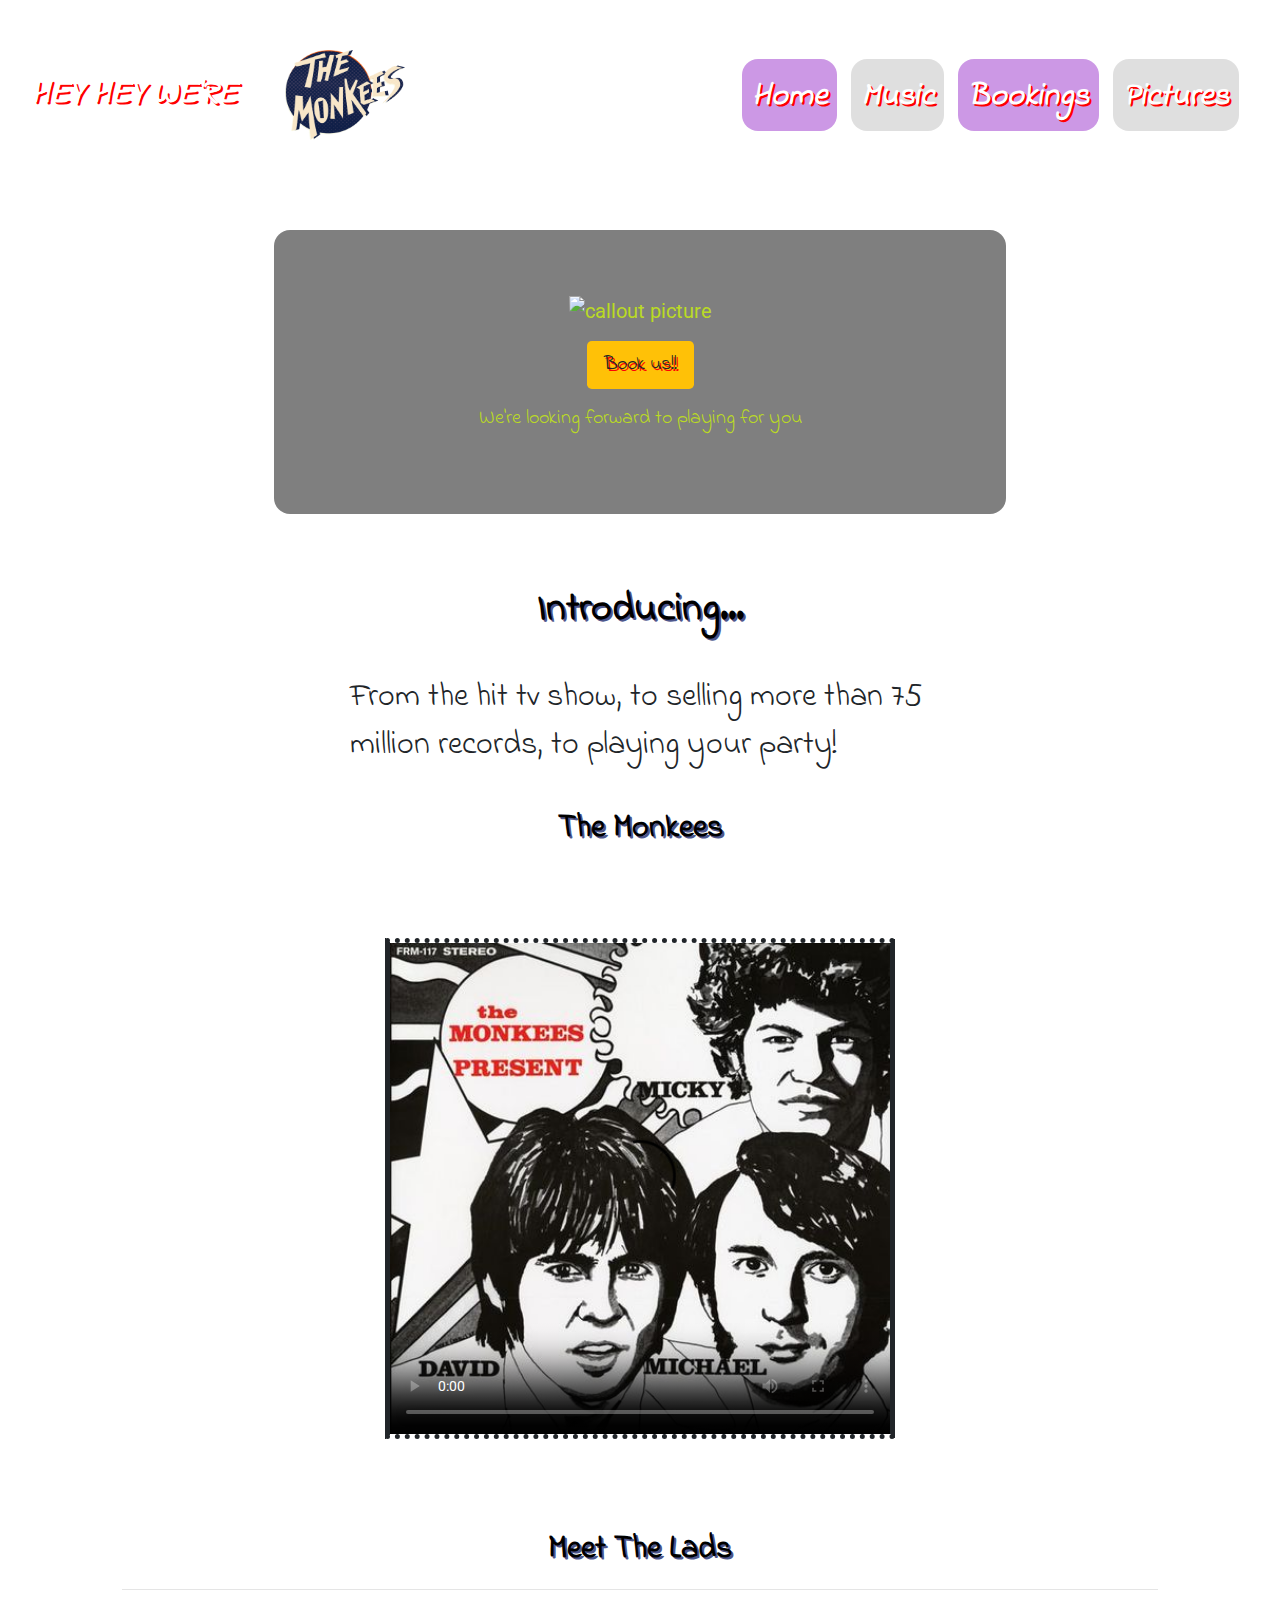
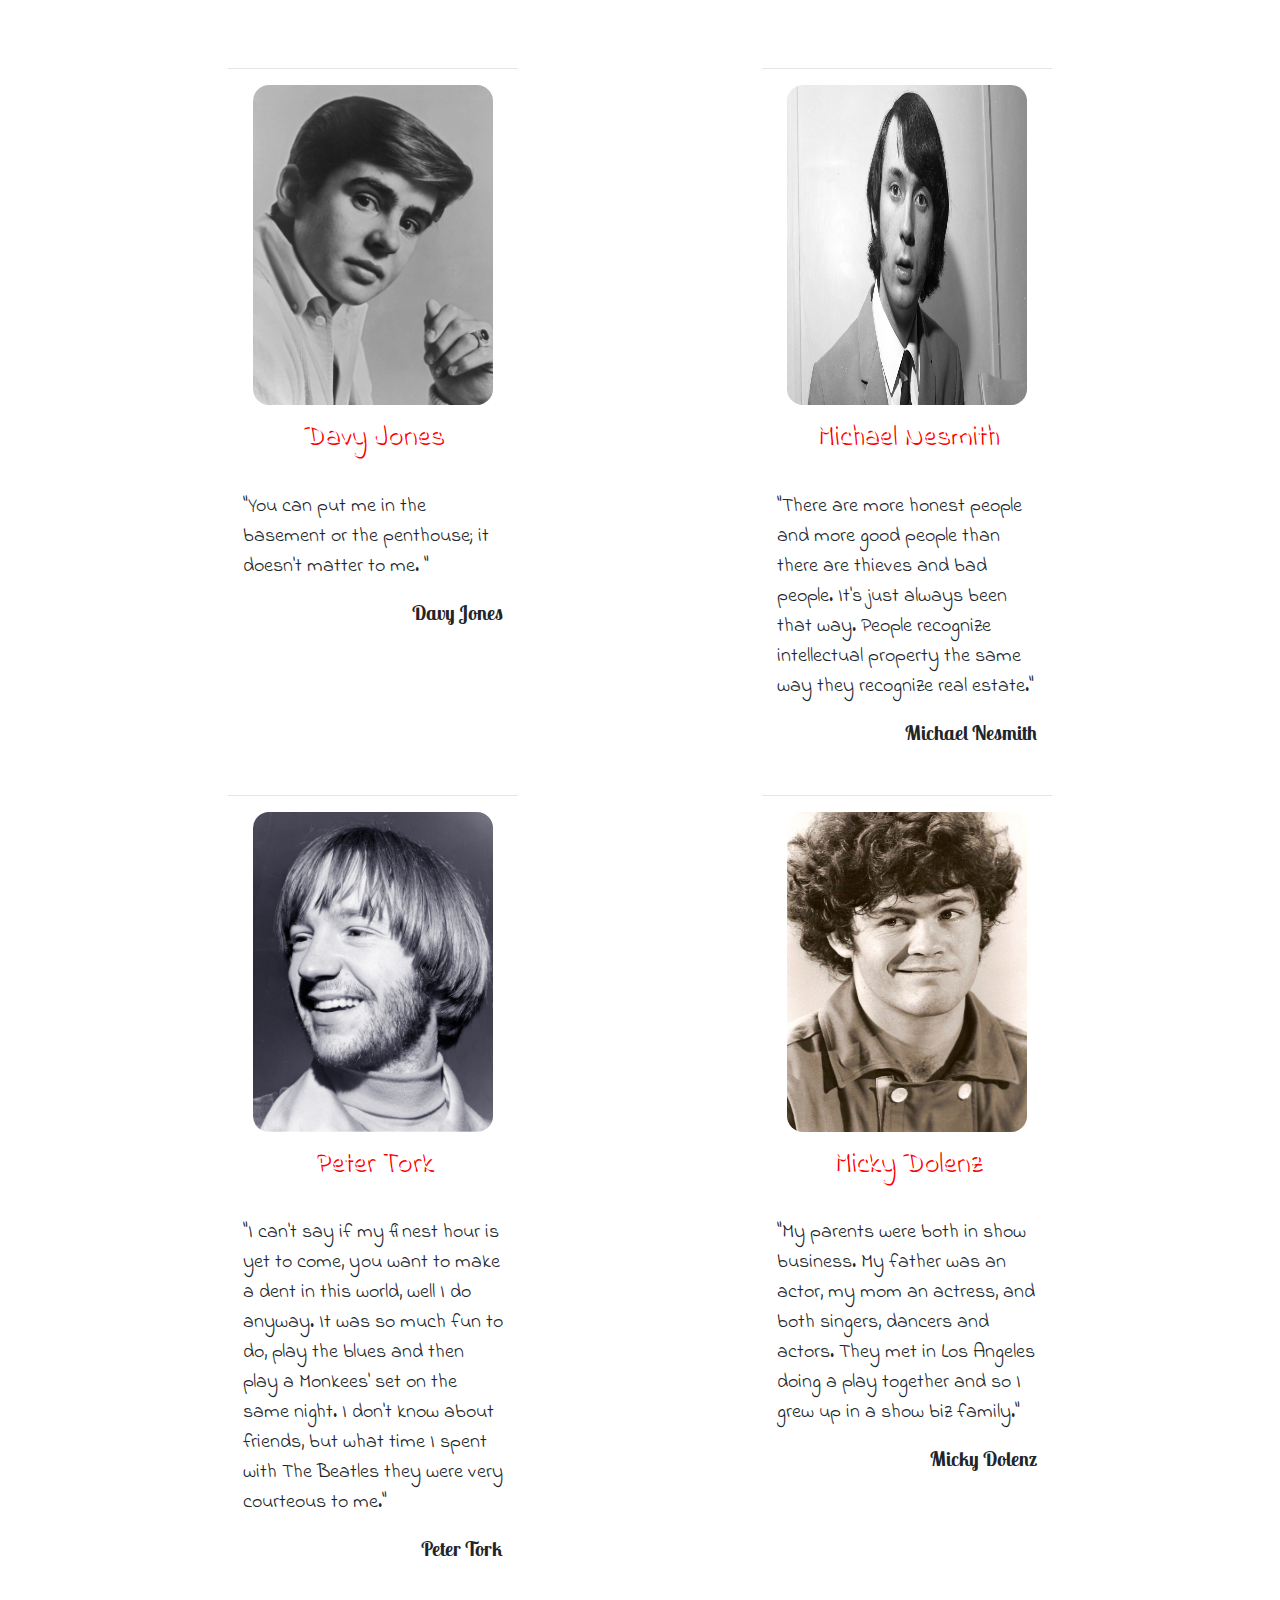
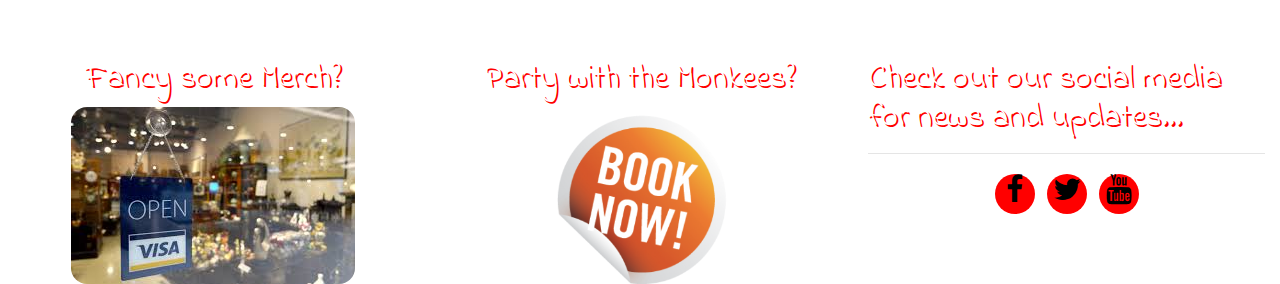
==== commit afb50bb2: "updated header and footer" ====
--- a/index.html
+++ b/index.html
@@ -10,88 +10,74 @@
     <link href="https://fonts.googleapis.com/css?family=Lobster+Two" rel="stylesheet">
     <link rel="stylesheet" href="https://stackpath.bootstrapcdn.com/font-awesome/4.7.0/css/font-awesome.min.css" type="text/css" />
     <link rel="stylesheet" href="https://stackpath.bootstrapcdn.com/bootstrap/4.3.1/css/bootstrap.min.css" integrity="sha384-ggOyR0iXCbMQv3Xipma34MD+dH/1fQ784/j6cY/iJTQUOhcWr7x9JvoRxT2MZw1T" crossorigin="anonymous">
-    <script src="https://stackpath.bootstrapcdn.com/bootstrap/4.3.1/js/bootstrap.min.js" integrity="sha384-JjSmVgyd0p3pXB1rRibZUAYoIIy6OrQ6VrjIEaFf/nJGzIxFDsf4x0xIM+B07jRM" crossorigin="anonymous"></script>
     <link href="https://fonts.googleapis.com/css?family=Cabin%7CUbuntu" rel="stylesheet">
     <link rel="stylesheet" href="css/style.css" type="text/css" />
     <title>The Monkees</title>
 </head>
 
 <body>
+
+
+
+
+
     <header>
 
         <!-- Navbar -->
+
+
+
+
+
 
         <nav class="navbar navbar-default">
             <div class="container-fluid">
                 <div class="navbar-header">
-                    <a href="index.html" class="navbar-left navbar-brand mr-0 uppercase">Hey hey we're the</a>
-                    <img src="../assets/images/monkees-logo.png" id="logo"></img>
-                </div>
-
-                <div class="dropdown">
-                    <button class="btn btn-secondary dropdown-toggle hidden-md-up" type="button" id="dropdownMenu" data-toggle="dropdown" aria-haspopup="true" aria-expanded="false">Menu</button>
+                    <a href="index.html" class="navbar-left navbar-brand mr-0 uppercase">Hey hey we're
+                    <img src="assets/images/monkees-logo.png" id="logo"></img></a>
+                </div>
+
+
+
+                <ul class="list-inline nav navbar-nav d-none d-md-block">
+                    <li class="inline-item item-highlight-purple rounded-edges"><a href="index.html">Home</a></li>
+                    <li class="inline-item item-highlight-black rounded-edges"><a href="music.html">Music</a></li>
+                    <li class="inline-item item-highlight-purple rounded-edges"><a href="bookings.html">Bookings</a></li>
+                    <li class="inline-item item-highlight-black rounded-edges"><a href="pictures.html">Pictures</a></li>
+                </ul>
+
+
+                <div class="dropdown d-md-none">
+                    <button class="btn btn-secondary dropdown-toggle hidden-md-up" type="button" id="dropdownMenu" data-toggle="dropdown" aria-haspopup="true" aria-expanded="false">Monkee Menu</button>
                     <div class="dropdown-menu" aria-labelledby="dropdownMenu">
-                        <a class="dropdown-item" type="button" href="music.html"></a>
-                        <button class="dropdown-item" type="button">Another action</button>
-                        <button class="dropdown-item" type="button">Something else here</button>
-                    </div>
-                </div>
-                
-
-
-
-
-
-
-
-
-
-
-
-
-
-
-
-
-
-
-
-
-
-
-
-<!--
-
-                <ul class="list-inline nav navbar-nav">
-                    <li class="inline-item"><a href="music.html">Music</a></li>
-                    <li class="inline-item"><a href="#">Videos</a></li>
-                    <li class="inline-item"><a href="#">Fan Experiences</a></li>
-                    <li class="inline-item"><a href="bookings.html">Book the Boys</a></li>
-                </ul>
--->
+                        <a class="dropdown-item" href="index.html">Home</a>
+                        <a class="dropdown-item" href="music.html">Music</a>
+                        <a class="dropdown-item" href="bookings.html">Bookings</a>
+                        <a class="dropdown-item" href="pictures.html">Pictures</a>
+                    </div>
+                </div>
+
+            </div>
 
         </nav>
 
 
     </header>
 
-    <!-- Callout <-->
-
-
-    <div class="container-fluid callout-container">
-        <!--<div class="opaque-overlay">&nbsp;</div>-->
+    <!-- Callout -->
+
+
+    <div class="container callout-container">
         <div class="row">
-            <div class="col-12">
-                <section class="callout jumbotron text-center">
-                    <span class="jumbotron-pic"></span>
-
-                    <!---- Javascript --->
-
-
-                    <button class="btn btn-lg btn--red btn--cta" data-toggle="" data-target="#">Book us!!</button>
-                    <span class="text-muted"> Please listen responsibly! </span>
-
-                    <!-- / end of javascript -->
+            <div class="col-12 d-none d-lg-block">
+                <section class="callout jumbotron text-center rounded-edges">
+                    <img class="callout-pic" src="assets/images/the-monkees-jail.jpg" alt="callout picture"></img>
+                    <div class="jumbotron-link">
+                        <a class="btn btn-red btn-lg bg-warning" href="bookings.html">Book us!!</a>
+                    </div>
+                    <div class="jumbotron-callout">
+                        <span><p> We're looking forward to playing for you</p></span>
+                    </div>
 
                 </section>
             </div>
@@ -99,189 +85,188 @@
     </div>
 
 
-
-
-    <!-- Video -->
-
-    <section class="section-video">
-        <div class="row">
-            <div class="offset-3 col-md-6">
-                <h1 class="headings">Introducing...</h1>
-                <div class="homepage-video">
-                    <video class="video" poster="/assets/images/background.jpg" controls>
-                    <source src="/assets/videos/the_monkees.mp4" type="video/mp4">
-                </video>
-                </div>
-            </div>
-        </div>
-    </section>
-
-
-
-    <!-- Meet the lads -->
-
-    <section class="section-intro">
-        <div class="row">
-            <div class="offset-1 col-md-10 monkee-bio-box">
-                <h2 class="headings uppercase">Meet The Lads</h2>
-                <hr class="block-divider">
-            </div>
-        </div>
-
-
-        <!--davey -->
-
-        <div class="row">
-            <div class="offset-2 col-md-3 monkee-headshots">
-                <hr class="spacer-monkee">
-                <div class="bio-individual">
-                    <a href="https://en.wikipedia.org/wiki/Davy_Jones_(musician)" class="mug-shot" target="_blank">
-                        <img class="center" src="/assets/images/davy-jones.jpg" id="mug-shot"></img>
+    <main class="main-index">
+
+        <!-- Video -->
+
+        <section class="section-video container-fluid">
+            <div class="row center-all-screens">
+                <div class="col-sm-12 offset-md-3 col-md-6">
+                    <div class="wrapper">
+                        <h1 class="headings">Introducing...</h1>
+                    </div>
+                    <div class="wrapper">
+                        <p class="video-intro rounded-edges">From the hit tv show, to selling more than 75 million records, to playing your party!</p>
+                    </div>
+                    <div class="wrapper">
+                        <h2 class="text-centre headings">The Monkees</h2>
+                    </div>
+                    <div class="homepage-video">
+                        <video class="video" poster="assets/images/background.jpg" controls>
+                            <source src="assets/videos/the_monkees.mp4" type="video/mp4">
+                        </video>
+                    </div>
+                </div>
+            </div>
+        </section>
+
+
+
+        <!-- Meet the lads -->
+
+        <section class="section-intro container-fluid">
+            <div class="row">
+                <div class="offset-1 col-md-10 monkee-bio-box">
+                    <h2 class="headings uppercase">Meet The Lads</h2>
+                    <hr class="block-divider">
+                </div>
+            </div>
+
+
+            <!--davey -->
+
+            <div class="row">
+                <div class="col-sm-12 offset-2 col-md-3 monkee-headshots">
+                    <hr class="spacer-monkee">
+                    <div class="bio-individual">
+                        <a href="https://en.wikipedia.org/wiki/Davy_Jones_(musician)" class="mug-shot" target="_blank">
+                        <img class="center rounded-edges" src="assets/images/davy-jones.jpg" id="mug-shot"></img>
                         <h3 class="header-monkee">Davy Jones</h3>
                     </a>
 
-                    <div class="media">
-                        <blockquote class="blockquote text-centre">
-                            <p>"You can put me in the basement or the penthouse; it doesn't matter to me. "</p>
-                            <div class="signature">
-                                Davy Jones
-                            </div>
-                        </blockquote>
-                    </div>
-
-                </div>
-
-            </div>
-
-            <!-- Michael -->
-
-            <div class="offset-2 col-md-3 monkee-headshots">
-                <hr class="spacer-monkee">
-                <div class="bio-individual">
-                    <a href="https://en.wikipedia.org/wiki/Michael_Nesmith" class="mug-shot" target="_blank">
-                        <img class="center" src="/assets/images/michael-nesmith.jpg" id="mug-shot"></img>
+                        <div class="media rounded-edges">
+                            <blockquote class="blockquote text-centre">
+                                <p>"You can put me in the basement or the penthouse; it doesn't matter to me. "</p>
+                                <div class="signature">
+                                    Davy Jones
+                                </div>
+                            </blockquote>
+                        </div>
+
+                    </div>
+
+                </div>
+
+                <!-- Michael -->
+
+                <div class="col-sm-12 offset-2 col-md-3 monkee-headshots">
+                    <hr class="spacer-monkee">
+                    <div class="bio-individual">
+                        <a href="https://en.wikipedia.org/wiki/Michael_Nesmith" class="mug-shot" target="_blank">
+                        <img class="center rounded-edges" src="assets/images/michael-nesmith.jpg" id="mug-shot"></img>
                         <h3 class="header-monkee">Michael Nesmith</h3>
                     </a>
 
-                    <div class="media">
-                        <blockquote class="blockquote text-centre">
-                            <p>"There are more honest people and more good people than there are thieves and bad people. It's just always been that way. People recognize intellectual property the same way they recognize real estate."</p>
-                            <div class="signature">
-                                Michael Nesmith
-                            </div>
-                        </blockquote>
-                    </div>
-
-                </div>
-
-            </div>
-        </div>
-
-        <!-- peter -->
-
-        <div class="row">
-            <div class="offset-2 col-md-3 monkee-headshots">
-                <hr class="spacer-monkee">
-                <div class="bio-individual">
-                    <a href="https://en.wikipedia.org/wiki/Peter_Tork" class="mug-shot" target="_blank">
-                        <img class="center" src="/assets/images/peter-tork.jpg" id="mug-shot"></img>
+                        <div class="media rounded-edges">
+                            <blockquote class="blockquote text-centre">
+                                <p>"There are more honest people and more good people than there are thieves and bad people. It's just always been that way. People recognize intellectual property the same way they recognize real estate."</p>
+                                <div class="signature">
+                                    Michael Nesmith
+                                </div>
+                            </blockquote>
+                        </div>
+
+                    </div>
+
+                </div>
+            </div>
+
+            <!-- peter -->
+
+            <div class="row">
+                <div class="col-sm-12 offset-2 col-md-3 monkee-headshots">
+                    <hr class="spacer-monkee">
+                    <div class="bio-individual">
+                        <a href="https://en.wikipedia.org/wiki/Peter_Tork" class="mug-shot" target="_blank">
+                        <img class="center rounded-edges" src="assets/images/peter-tork.jpg" id="mug-shot"></img>
                         <h3 class="header-monkee">Peter Tork</h3>
                     </a>
 
-                    <div class="media">
-                        <blockquote class="blockquote text-centre">
-                            <p>"I can't say if my finest hour is yet to come, you want to make a dent in this world, well I do anyway. It was so much fun to do, play the blues and then play a Monkees' set on the same night. I don't know about friends, but
-                                what time I spent with The Beatles they were very courteous to me."</p>
-                            <div class="signature">
-                                Peter Tork
-                            </div>
-                        </blockquote>
-                    </div>
-                </div>
-
-            </div>
-
-            <!-- Micky Dolenz -->
-
-            <div class="offset-2 col-md-3 monkee-headshots">
-                <hr class="spacer-monkee">
-                <div class="bio-individual">
-                    <a href="https://en.wikipedia.org/wiki/Micky_Dolenz" class="mug-shot" target="_blank">
-                        <img class="center" src="/assets/images/micky-dolenz.jpg" id="mug-shot" ></img>
+                        <div class="media rounded-edges">
+                            <blockquote class="blockquote text-centre">
+                                <p>"I can't say if my finest hour is yet to come, you want to make a dent in this world, well I do anyway. It was so much fun to do, play the blues and then play a Monkees' set on the same night. I don't know about friends,
+                                    but what time I spent with The Beatles they were very courteous to me."</p>
+                                <div class="signature">
+                                    Peter Tork
+                                </div>
+                            </blockquote>
+                        </div>
+                    </div>
+
+                </div>
+
+                <!-- Micky Dolenz -->
+
+                <div class="col-sm-12 offset-2 col-md-3 monkee-headshots">
+                    <hr class="spacer-monkee">
+                    <div class="bio-individual">
+                        <a href="https://en.wikipedia.org/wiki/Micky_Dolenz" class="mug-shot" target="_blank">
+                        <img class="center rounded-edges" src="assets/images/micky-dolenz.jpg" id="mug-shot" ></img>
                         <h3 class="header-monkee">Micky Dolenz</h3>
                     </a>
 
-                    <div class="media">
-                        <blockquote class="blockquote text-centre">
-                            <p>"My parents were both in show business. My father was an actor, my mom an actress, and both singers, dancers and actors. They met in Los Angeles doing a play together and so I grew up in a show biz family."</p>
-                            <div class="signature">
-                                Micky Dolenz
-                            </div>
-                        </blockquote>
-                    </div>
-                </div>
-            </div>
-
-    </section>
-
+                        <div class="media rounded-edges">
+                            <blockquote class="blockquote text-centre">
+                                <p>"My parents were both in show business. My father was an actor, my mom an actress, and both singers, dancers and actors. They met in Los Angeles doing a play together and so I grew up in a show biz family."</p>
+                                <div class="signature">
+                                    Micky Dolenz
+                                </div>
+                            </blockquote>
+                        </div>
+                    </div>
+                </div>
+
+        </section>
+
+    </main>
 
     <!--footer-->
 
 
 
     <footer>
-        <div class="footer">
-            <div class="row">
-                <div class="col-sm-4">
+
+        <div class="footer container-fluid">
+            <div class="row">
+                <div class="col-sm-4 merch-section">
                     <a href="https://monkeesstore.warnermusic.com/" class="merch" target="_blank">
                         <h2>Fancy some Merch?</h2>
+                        <img class="footer-pictures rounded-edges" src="assets/images/open-store.jpg"></img>
                     </a>
                 </div>
                 <div class="col-sm-4">
                     <div class="bookings-link">
-                        <a href="#" class="booking-the-boys">
-                            <h5 class="general-sub">Party with the Monkees?</h5>
-                            <img class="book-now" src="/assets/images/book-now.png"></img>
+                        <a href="bookings.html" class="booking-the-boys">
+                            <h2>Party with the Monkees?</h2>
+                            <img class="footer-pictures" src="assets/images/book-now.png"></img>
 
                         </a>
                     </div>
 
                 </div>
                 <div class="col-sm-4">
-                    <h5 class="uppercase social-header">Check out our social media for news and updates...</h5>
+                    <h2 class="social-header">Check out our social media for news and updates...</h2>
 
                     <hr class="spacer social-spacer">
 
-                    <ul class="list-inline social-links">
+                    <ul class="list-inline social-links headings">
                         <li class="list-inline-item">
-                            <a target="_blank" href="#">
+                            <a target="_blank" href="https://www.facebook.com/TheMonkees/">
                                 <i class="fa fa-facebook" aria-hidden="true"></i>
                                 <span class="sr-only">Facebook</span>
-                        </a>
+                            </a>
                         </li>
                         <li class="list-inline-item">
-                            <a target="_blank" href="#">
+                            <a target="_blank" href="https://twitter.com/themonkees?lang=en">
                                 <i class="fa fa-twitter" aria-hidden="true"></i>
                                 <span class="sr-only">Twitter</span>
-                        </a>
+                            </a>
                         </li>
                         <li class="list-inline-item">
-                            <a target="_blank" href="#">
-                                <i class="fa fa-linkedin" aria-hidden="true"></i>
-                                <span class="sr-only">LinkedIn</span>
-                        </a>
-                        </li>
-                        <li class="list-inline-item">
-                            <a target="_blank" href="#">
-                                <i class="fa fa-pinterest" aria-hidden="true"></i>
-                                <span class="sr-only">Pinterest</span>
-                        </a>
-                        </li>
-                        <li class="list-inline-item">
-                            <a target="_blank" href="#">
-                                <i class="fa fa-instagram" aria-hidden="true"></i>
-                                <span class="sr-only">Instagram</span>
-                        </a>
+                            <a target="_blank" href="https://www.youtube.com/channel/UCv1oY0OLtsEySHeP1TkYNqA">
+                                <i class="fa fa-youtube" aria-hidden="true"></i>
+                                <span class="sr-only">Youtube</span>
+                            </a>
                         </li>
                     </ul>
                 </div>
--- a/css/style.css
+++ b/css/style.css
@@ -2,9 +2,8 @@
 
 @import url('https://fonts.googleapis.com/css?family=Roboto:100,200,300,400,500,600,700|Exo:100,200,300,400,500,600,700');
 
-body,html { 
-        top: 0;
-        left: 0;
+body,
+html {
     width: 100%;
     height: 100%;
     background: url("/assets/images/groovy.jpg");
@@ -16,8 +15,18 @@
 }
 
 
-
-a{
+.opaque-overlay {
+    position: fixed;
+    top: 0;
+    left: 0;
+    height: 100%;
+    width: 100%;
+    background-color: rgba(0, 0, 0, 0.05);
+    
+    
+}
+
+a {
     font-family: 'Indie Flower', cursive;
     text-decoration: none;
     color: #fff;
@@ -46,32 +55,43 @@
 }
 
 
-p{
+p {
     font-family: 'Indie Flower', sans-serif;
     font-size: 20px;
-    
-    
-    
-}
+
+
+
+}
+
 /*------------------------ Header */
 
 .navbar {
-    top: 0;
-    left: 0;
     background-color: transparent;
     font-style: italic;
     font-size: 1em;
     position: static;
     width: 100vw;
     height: 170px;
-    z-index: 1;
+    margin: 10px 0 50px;
+    z-index: 99999;
+}
+
+.item-highlight-purple {
+    background-color: rgba(153,50,204,0.5);
+    margin: 0px;
+    padding: 10px;
+}
+
+.item-highlight-black {
+    background-color: rgba(192,192,192,0.5);
+    margin: 0;
+    padding: 10px;
 }
 
 
 .navbar-brand {
     font-weight: 900;
     font-size: 2em;
-    color: #000000;
     margin-right: 20px;
 
 }
@@ -79,6 +99,7 @@
 .navbar-nav {
     display: inline-block;
 }
+
 
 
 .inline-item {
@@ -93,47 +114,89 @@
     margin-left: 40px;
     height: 90px;
     width: 120px;
-}    
+}
+
+
+
+/* dropdown */
+
+.dropdown {
+    position: relative;
+    display: inline-block;
+}
+
+.dropdown-item {
+    position: absolute;
+    background-color: #000000;
+    min-width: 160px;
+    box-shadow: 0px 6px 14px 0px rgba(0, 0, 0, 0.1);
+    padding: 12px 16px;
+    z-index: 1;
+}
+
+.dropdown:hover .dropdown-content {
+    display: block;
+}
 
 
 
 .block-divider {
-    padding: 23px ;
-}
-
-/*--
+    padding: 23px;
+}
+
+
 .callout-container {
-    
-    
-}
---*/
+    text-align: center;
+}
 
 .jumbotron {
 
     color: #bada25;
     background-color: rgba(0, 0, 0, 0.5);
-    width: 66;
+    width: 66%;
     position: relative;
     left: auto;
     right: auto;
     border-radius: 50px;
     font-size: 20px;
-
-}
-
-.jumbotron-pic {
-    background-image: url("/assets/images/directors-chair.jpg");
-    
-    
-}
-
-.btn--red {
-    background-color: #fff;
-    cursor: pointer;
-}
-
+    display: inline-block;
+    text-align: center;
+
+}
+
+.jumbotron-link {
+    margin: 15px 0 15px;
+}
+
+.wrapper {
+    margin: 40px 0 40px;
+}
+
+.monkee-intro {
+    
+}
+
+/* Form */
+
+.form-group {
+    max-width: 100%;
+    text-align: center;
+    padding-bottom: 30px;
+}
+
+
+.form-button {
+    display: inline-block;
+    background-color: black;
+    color: #fff;
+    margin: 15px 0 15px 
+}
 
 /* Videos */
+
+.homepage-video {
+    padding: 50px 50px 50px 50px;
+}
 
 .video {
     width: 100%;
@@ -143,24 +206,52 @@
 }
 
 
+
+
 /* bookings */
 
-
 .booking-banner {
     text-align: center;
-}
-.booking-heading{
-    display: inline-block;
-    background-color: rgba(255,255,255,0.5); 
-    max-width: 40%;
-}
+
+}
+
+.booking-heading {
+    display: inline-block;
+    background-color: rgba(255, 255, 255, 0.5);
+    max-width: 66%;
+    margin-bottom: 50px;
+    padding: 0 15px 0 15px;
+}
+
+.form-heading{
+    margin: 10px 0 20px;
+}
+
+.form-row{
+    text-align: center;
+    margin-bottom: 25px;
+}
+
+.form-container{
+    text-align: center;
+    margin-bottom: 50px;
+}
+
+.form-colour{
+    display: inline-block;
+    background-color: rgba(255,255,255,0.75);
+    max-width: 60%;
+    border-radius: 16px;
+    
+}
+
 
 
 
 /* bios */
 
 .section-intro {
-    margin-bottom: 60px;
+    margin: 15px 0 15px;
 }
 
 #mug-shot {
@@ -176,6 +267,12 @@
     padding: 15px;
 }
 
+.video-intro {
+    background-color: rgba(255, 255, 255, 0.5);
+    font-size: 2em;
+    padding: 0 15px 0 15px;
+}
+
 .signature {
     font-family: 'Lobster Two', cursive;
     font-weight: 900;
@@ -194,49 +291,54 @@
 }
 
 .media {
-    background-color: rgba(255,255,255,0.5);
+    background-color: rgba(255, 255, 255, 0.8);
     padding: 15px;
 }
 
 .center {
-  display: block;
-  margin-left: auto;
-  margin-right: auto;
-  width: 50%;
+    display: block;
+    margin-left: auto;
+    margin-right: auto;
+    width: 50%;
+}
+
+.rounded-edges {
+    border-radius: 16px;
 }
 
 .center-spotify {
-  display: block;
-  margin-left: auto;
-  margin-right: auto;
-  width: 80%;
-}
-
-
-
-.text-muted{
-    text-align: center;
-    
+    display: block;
+    margin-left: auto;
+    margin-right: auto;
+    width: 80%;
+}
+
+
+
+.text-muted {
+    text-align: center;
+
 }
 
 /* -- Albums --*/
-
 
 .albums-section {
     margin-top: 38px;
 }
+
 .albums > ol {
-  display: block;
-  list-style-type: decimal;
-  margin: 1em 0 1em 0;
-  padding-left: 40px;
+    display: block;
+    list-style-type: decimal;
+    margin: 1em 0 1em 0;
+    padding-left: 40px;
 }
 
 .track-list {
-    background-color: rgba(255,255,255,0.5);
-}
-
-.album-cover{
+    padding: 15px;
+    background-color: rgba(255, 255, 255, 0.8);
+}
+
+.album-cover {
     width: 18em;
     height: 18em;
 }
@@ -249,32 +351,62 @@
     min-width: 10%;
 }
 
-.album-title{
+.album-title {
     font-family: 'Indie Flower', cursive;
     font-weight: 900;
     font-size: 3em;
     text-shadow: 2px 2px #fff000;
 }
 
+
+/* pictures.html*/  
+
+
+
+.picture-container{
+    text-align: center;
+    
+} 
+
+.picture-image {
+    display: inline-table;
+    max-height: 250px;
+    max-width: 250px;
+    margin: 15px 15px 15px 0;
+}
+
+
+
+
+
+
+
+
+
+
+
+
 /*------------Footer */
 
 footer {
     background-color: transparent;
-    margin-top: 50px;
+    height: 150px;
+    width: 100%;
     font-family: 'Indie Flower', cursive;
     text-decoration: none;
     color: #000000;
     text-transform: none;
-    position: fixed;
-}
-
-
-
+    position: absolute;
+    margin-top: 50px;
+}
+
+
+.merch-section{
+    text-align: center;
+}
 
 .merch {
-    text-align: center;
-    
-    
+    display: inline-block;
 }
 
 .general-sub {
@@ -287,8 +419,27 @@
     text-shadow: 2px 2px #ff0000;
 }
 
-.book-now {
-    height: 150px;
+.bookings-link{
+    text-align: center;
+    
+}
+
+.booking-the-boys{
+    display: inline-block;
+}
+
+.footer-pictures {
+    max-height: 177px;
+}
+
+.social-header{
+    font-family: 'Indie Flower', cursive;
+    text-decoration: none;
+    color: #fff;
+    text-transform: none;
+    text-shadow: 2px 2px #ff0000;
+    cursor: pointer;
+    text-shadow: 2px 2px #ff0000;  
 }
 
 .social-links li a i {
@@ -309,13 +460,23 @@
 }
 
 
-/*@media (min-width: 00px) {
-    .dropdown{
+
+@media only screen and (max-width: 768px){
+    .footer-pictures {
         display: none;
     }
-    
-}
-
-@media (min-width:){
-    
-} */+}
+
+@media only screen and (max-width: 571px){
+    .merch {
+        margin: 20px 0 20px;
+    }
+    
+    .general-sub{
+        margin: 20px 0 20px;
+    }
+    
+    .social-header{
+       margin: 20px 0 20px; 
+    }
+}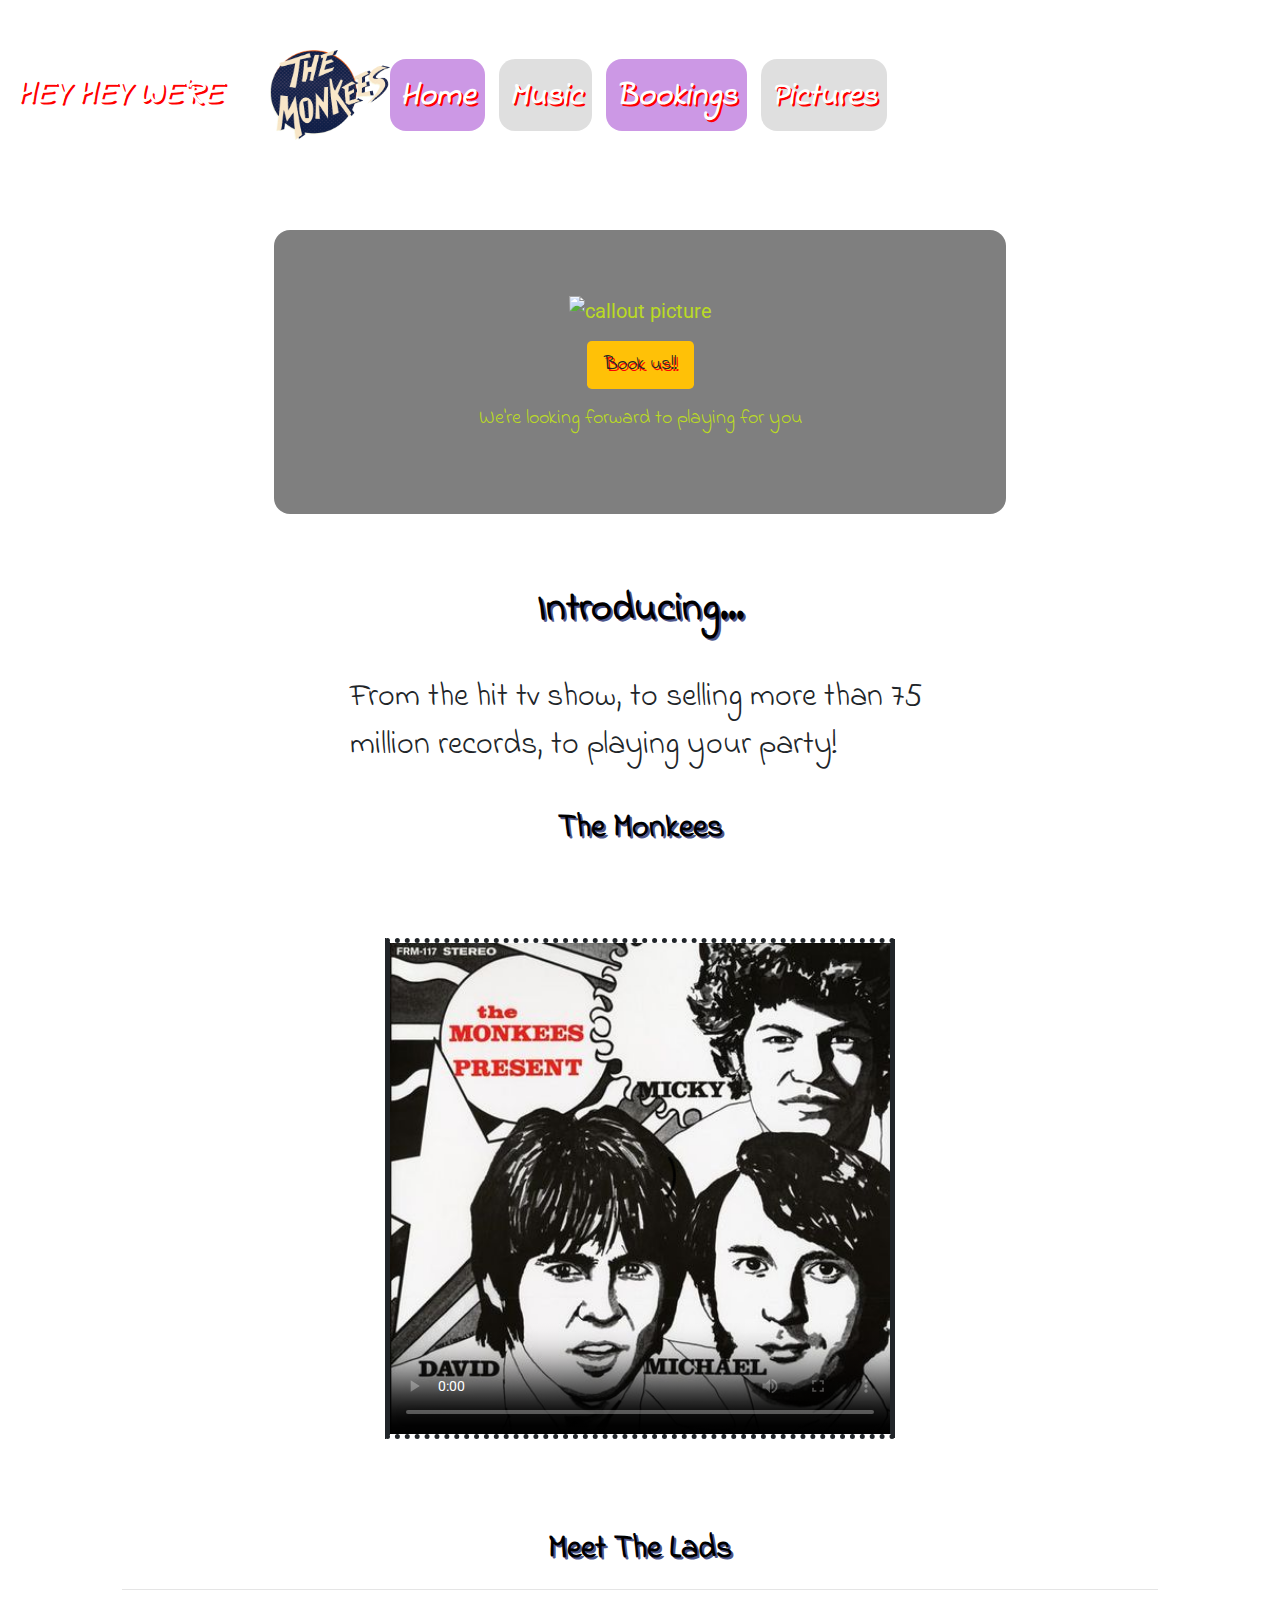
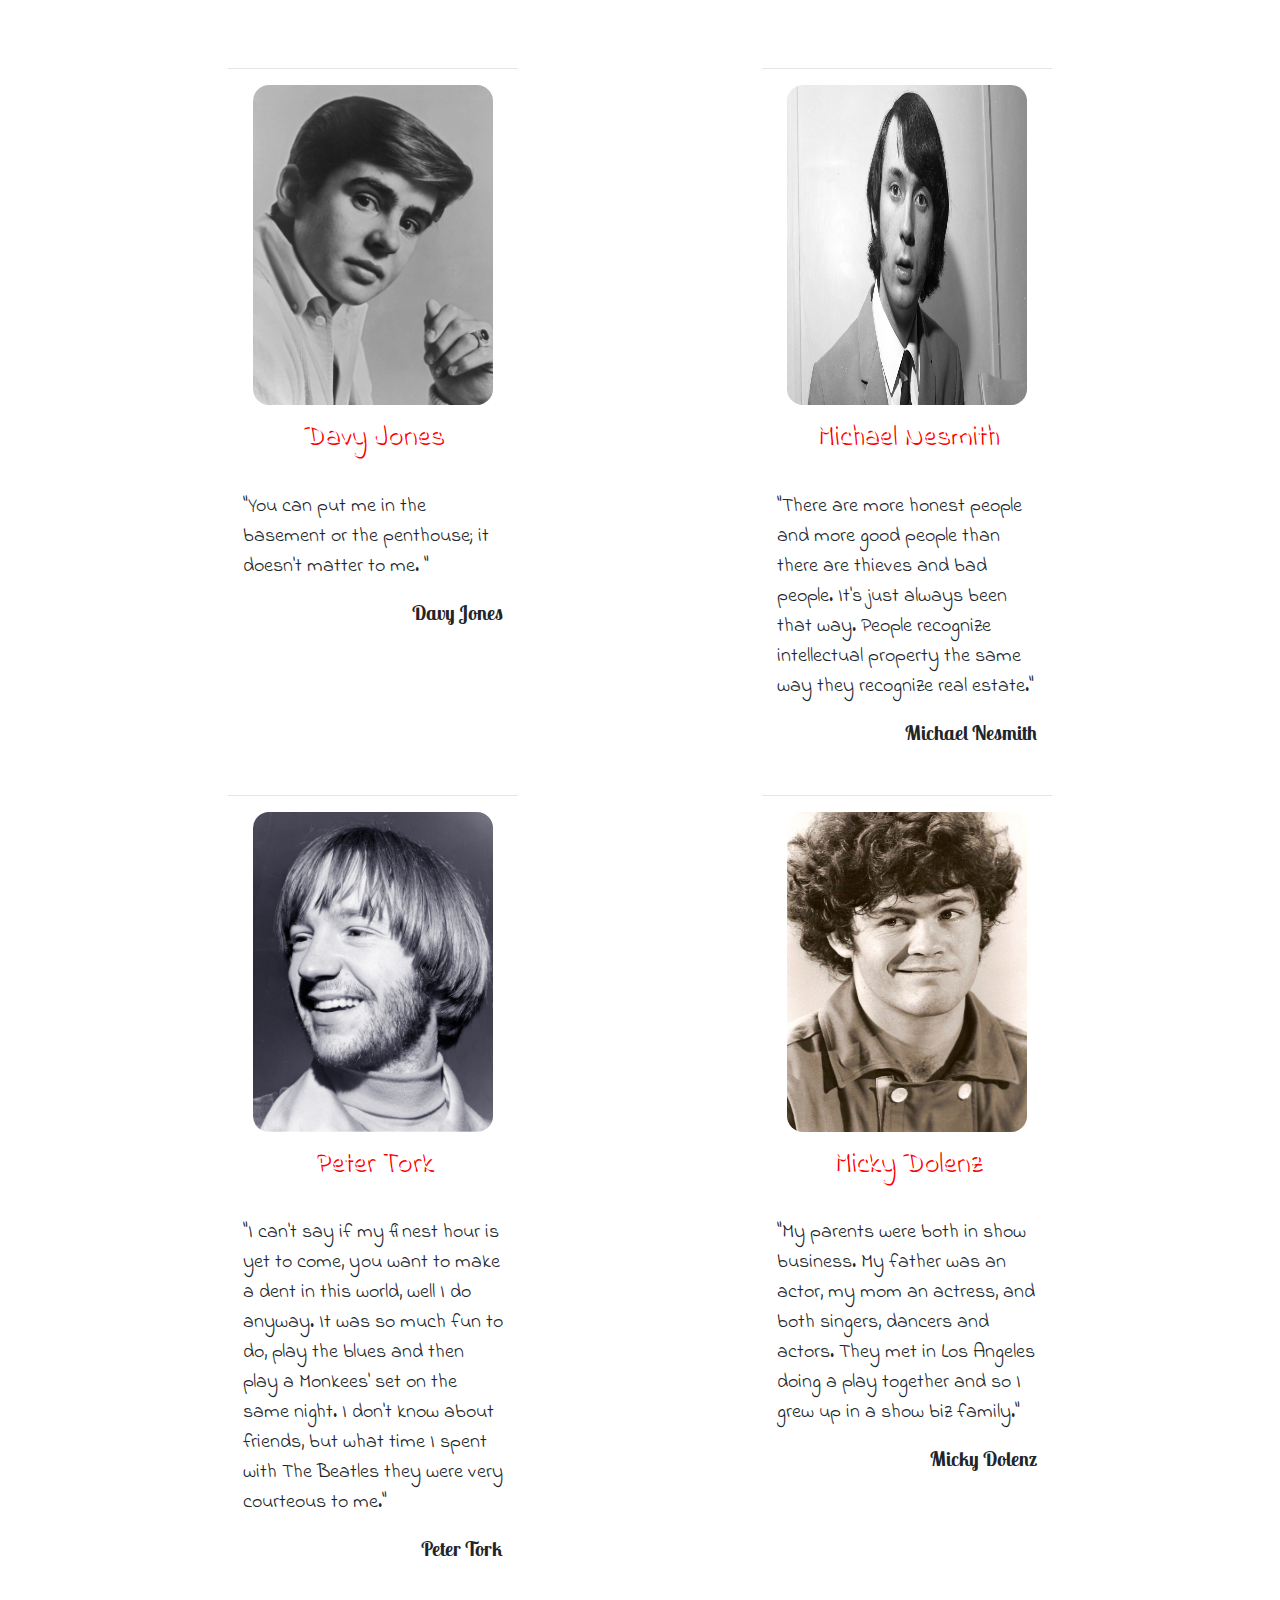
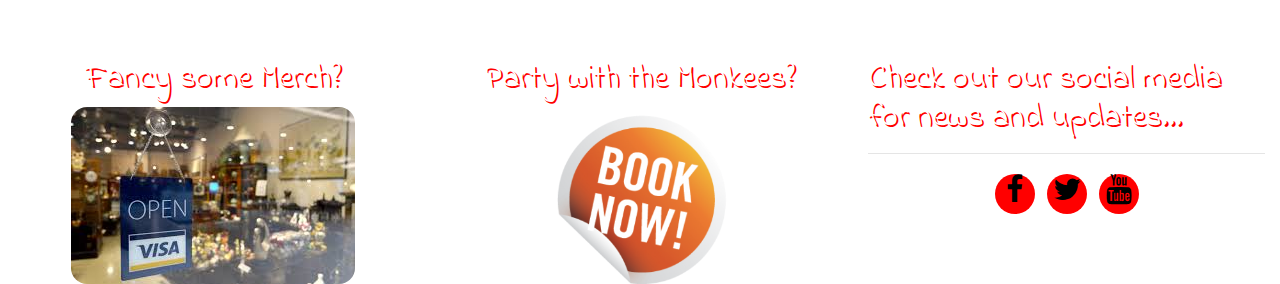
==== commit e40d1807: "fixed collapesable header, added pictures" ====
--- a/index.html
+++ b/index.html
@@ -25,42 +25,23 @@
 
         <!-- Navbar -->
 
-
-
-
-
-
-        <nav class="navbar navbar-default">
-            <div class="container-fluid">
-                <div class="navbar-header">
-                    <a href="index.html" class="navbar-left navbar-brand mr-0 uppercase">Hey hey we're
-                    <img src="assets/images/monkees-logo.png" id="logo"></img></a>
-                </div>
-
-
-
-                <ul class="list-inline nav navbar-nav d-none d-md-block">
+        <nav class="navbar navbar-expand-md navbar-dark bg-inverse">
+            <a href="index.html" class="navbar-left navbar-brand mr-0 uppercase">Hey Hey we're
+                <img src="assets/images/monkees-logo.png" id="logo"></img>
+            </a>
+            <button class="navbar-toggler justify-content-end" type="button" data-toggle="collapse" data-target="#navbarButton" aria-controls="navbarButton" aria-expanded="false" aria-label="Toggle navigation">
+                <span class="navbar-toggler-icon"></span>
+             </button>
+
+            <div class="collapse navbar-collapse justify-content-end" id="navbarButton">
+                <ul class="navbar-nav mr-auto">
                     <li class="inline-item item-highlight-purple rounded-edges"><a href="index.html">Home</a></li>
                     <li class="inline-item item-highlight-black rounded-edges"><a href="music.html">Music</a></li>
                     <li class="inline-item item-highlight-purple rounded-edges"><a href="bookings.html">Bookings</a></li>
                     <li class="inline-item item-highlight-black rounded-edges"><a href="pictures.html">Pictures</a></li>
                 </ul>
-
-
-                <div class="dropdown d-md-none">
-                    <button class="btn btn-secondary dropdown-toggle hidden-md-up" type="button" id="dropdownMenu" data-toggle="dropdown" aria-haspopup="true" aria-expanded="false">Monkee Menu</button>
-                    <div class="dropdown-menu" aria-labelledby="dropdownMenu">
-                        <a class="dropdown-item" href="index.html">Home</a>
-                        <a class="dropdown-item" href="music.html">Music</a>
-                        <a class="dropdown-item" href="bookings.html">Bookings</a>
-                        <a class="dropdown-item" href="pictures.html">Pictures</a>
-                    </div>
-                </div>
-
-            </div>
-
+            </div>
         </nav>
-
 
     </header>
 
@@ -116,7 +97,7 @@
 
         <section class="section-intro container-fluid">
             <div class="row">
-                <div class="offset-1 col-md-10 monkee-bio-box">
+                <div class="offset-md-1 col-md-10 monkee-bio-box">
                     <h2 class="headings uppercase">Meet The Lads</h2>
                     <hr class="block-divider">
                 </div>
@@ -130,9 +111,9 @@
                     <hr class="spacer-monkee">
                     <div class="bio-individual">
                         <a href="https://en.wikipedia.org/wiki/Davy_Jones_(musician)" class="mug-shot" target="_blank">
-                        <img class="center rounded-edges" src="assets/images/davy-jones.jpg" id="mug-shot"></img>
-                        <h3 class="header-monkee">Davy Jones</h3>
-                    </a>
+                            <img class="center rounded-edges" src="assets/images/davy-jones.jpg" id="mug-shot"></img>
+                            <h3 class="header-monkee">Davy Jones</h3>
+                        </a>
 
                         <div class="media rounded-edges">
                             <blockquote class="blockquote text-centre">
--- a/css/style.css
+++ b/css/style.css
@@ -22,8 +22,8 @@
     height: 100%;
     width: 100%;
     background-color: rgba(0, 0, 0, 0.05);
-    
-    
+
+
 }
 
 a {
@@ -76,14 +76,20 @@
     z-index: 99999;
 }
 
+.navbar-toggler {
+    color: #bada25;
+    background-color: rgba(0, 0, 0, 0.5);
+}
+
+
 .item-highlight-purple {
-    background-color: rgba(153,50,204,0.5);
+    background-color: rgba(153, 50, 204, 0.5);
     margin: 0px;
     padding: 10px;
 }
 
 .item-highlight-black {
-    background-color: rgba(192,192,192,0.5);
+    background-color: rgba(192, 192, 192, 0.5);
     margin: 0;
     padding: 10px;
 }
@@ -172,16 +178,37 @@
     margin: 40px 0 40px;
 }
 
-.monkee-intro {
-    
-}
+.monkee-intro {}
 
 /* Form */
+
+.form-heading {
+    margin: 10px 0 20px;
+}
+
+.form-row {
+    text-align: center;
+    margin-bottom: 25px;
+}
+
+.form-container {
+    text-align: center;
+    margin-bottom: 50px;
+}
+
+.form-colour {
+    display: inline-block;
+    background-color: rgba(255, 255, 255, 0.75);
+    max-width: 60%;
+    border-radius: 16px;
+
+}
+
 
 .form-group {
     max-width: 100%;
     text-align: center;
-    padding-bottom: 30px;
+    padding: 20px 40px 20px 40px;
 }
 
 
@@ -189,7 +216,7 @@
     display: inline-block;
     background-color: black;
     color: #fff;
-    margin: 15px 0 15px 
+    margin: 15px 30px 15px 30px;
 }
 
 /* Videos */
@@ -221,32 +248,8 @@
     max-width: 66%;
     margin-bottom: 50px;
     padding: 0 15px 0 15px;
-}
-
-.form-heading{
-    margin: 10px 0 20px;
-}
-
-.form-row{
-    text-align: center;
-    margin-bottom: 25px;
-}
-
-.form-container{
-    text-align: center;
-    margin-bottom: 50px;
-}
-
-.form-colour{
-    display: inline-block;
-    background-color: rgba(255,255,255,0.75);
-    max-width: 60%;
-    border-radius: 16px;
-    
-}
-
-
-
+
+}
 
 /* bios */
 
@@ -280,6 +283,22 @@
     text-align: right;
 }
 
+
+/*  music */
+
+.intro-row {
+    text-align: center;
+}
+
+
+.music-intro {
+    display: inline-block;
+    background-color: rgba(255, 255, 255, 0.8);
+    padding: 15px;
+    width: 90%;
+
+}
+
 .album-year {
     font-family: 'Lobster Two', cursive;
     font-weight: 900;
@@ -326,7 +345,7 @@
     margin-top: 38px;
 }
 
-.albums > ol {
+.albums>ol {
     display: block;
     list-style-type: decimal;
     margin: 1em 0 1em 0;
@@ -359,20 +378,20 @@
 }
 
 
-/* pictures.html*/  
-
-
-
-.picture-container{
-    text-align: center;
-    
-} 
+/* pictures.html*/
 
 .picture-image {
-    display: inline-table;
-    max-height: 250px;
-    max-width: 250px;
-    margin: 15px 15px 15px 0;
+
+    position: relative;
+    width: 400px;
+    max-height: 400px;
+    background-repeat: no-repeat;
+    background-size: cover;
+
+    margin-left: auto;
+    margin-right: auto;
+    max-width: inherit;
+    margin-top: 60px;
 }
 
 
@@ -401,7 +420,7 @@
 }
 
 
-.merch-section{
+.merch-section {
     text-align: center;
 }
 
@@ -419,12 +438,12 @@
     text-shadow: 2px 2px #ff0000;
 }
 
-.bookings-link{
-    text-align: center;
-    
-}
-
-.booking-the-boys{
+.bookings-link {
+    text-align: center;
+
+}
+
+.booking-the-boys {
     display: inline-block;
 }
 
@@ -432,14 +451,14 @@
     max-height: 177px;
 }
 
-.social-header{
+.social-header {
     font-family: 'Indie Flower', cursive;
     text-decoration: none;
     color: #fff;
     text-transform: none;
     text-shadow: 2px 2px #ff0000;
     cursor: pointer;
-    text-shadow: 2px 2px #ff0000;  
+    text-shadow: 2px 2px #ff0000;
 }
 
 .social-links li a i {
@@ -461,22 +480,22 @@
 
 
 
-@media only screen and (max-width: 768px){
+@media only screen and (max-width: 768px) {
     .footer-pictures {
         display: none;
     }
 }
 
-@media only screen and (max-width: 571px){
+@media only screen and (max-width: 571px) {
     .merch {
         margin: 20px 0 20px;
     }
-    
-    .general-sub{
+
+    .general-sub {
         margin: 20px 0 20px;
     }
-    
-    .social-header{
-       margin: 20px 0 20px; 
+
+    .social-header {
+        margin: 20px 0 20px;
     }
-}+}
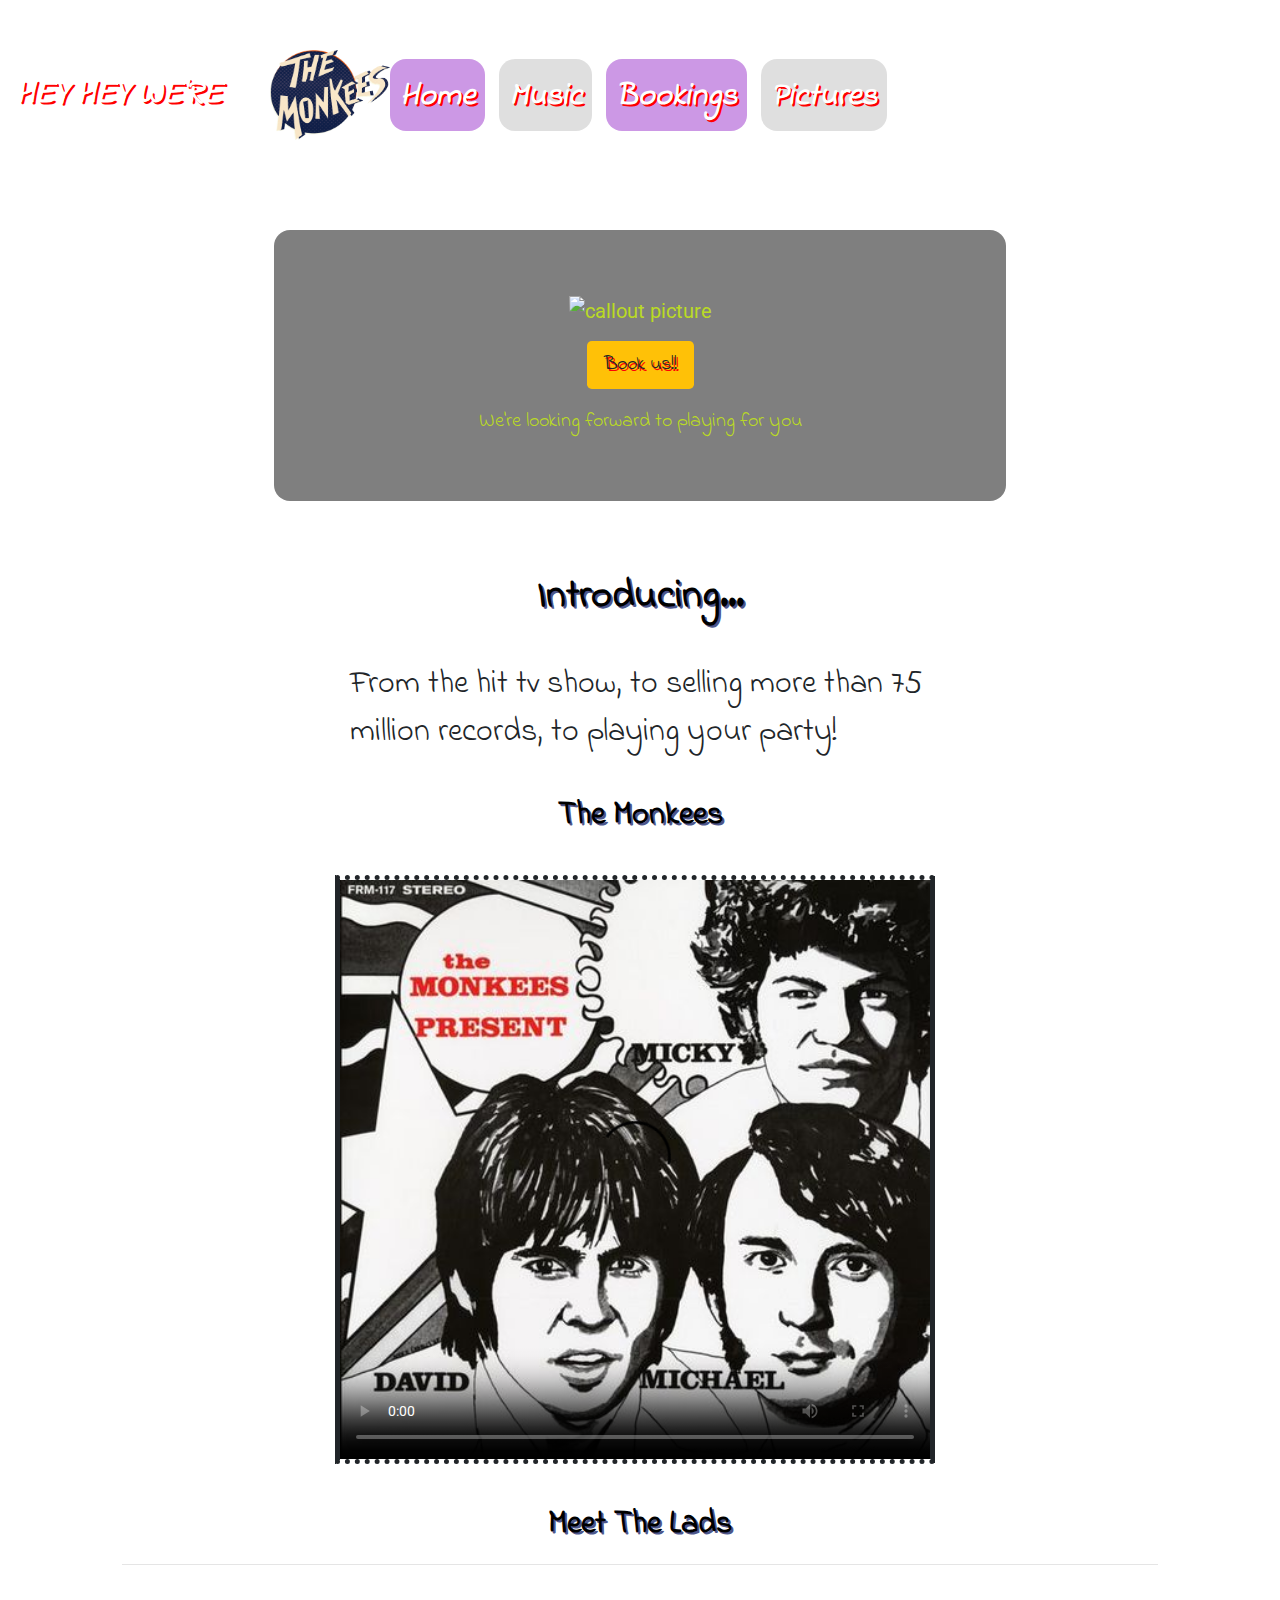
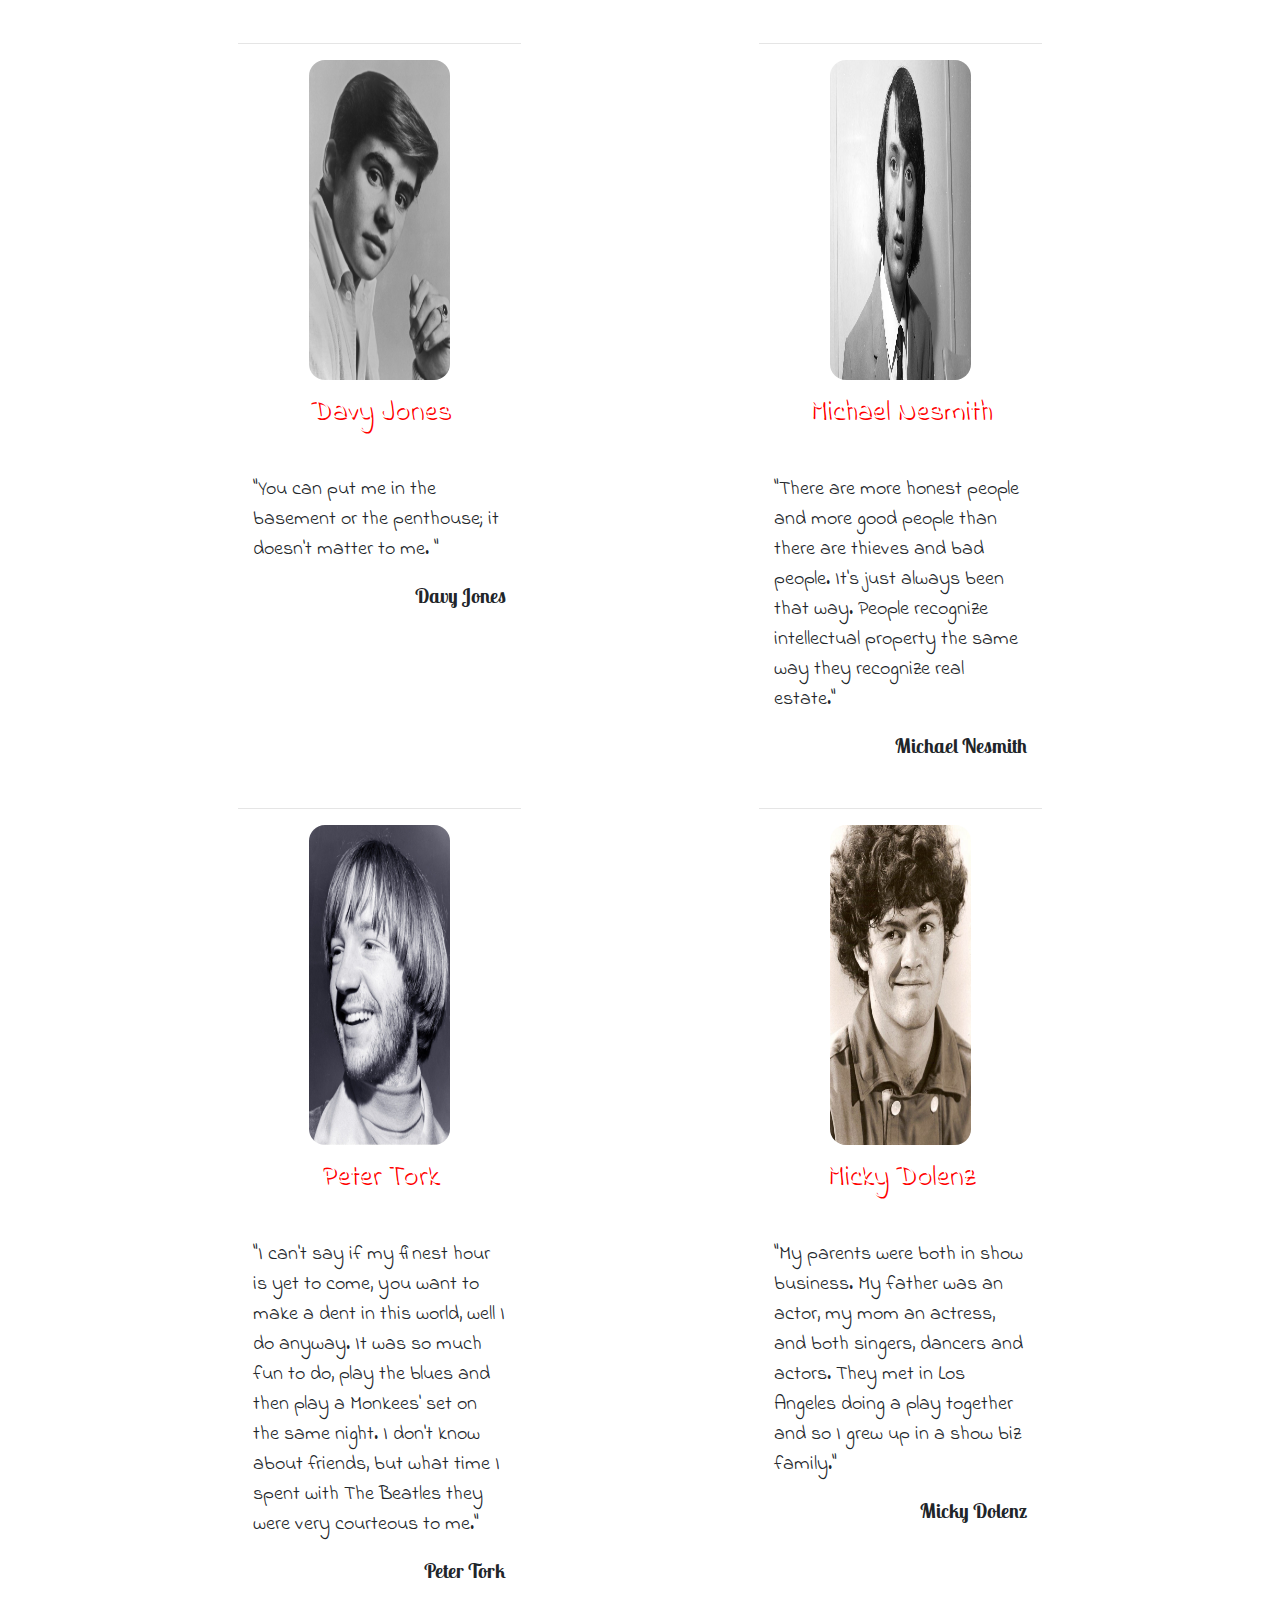
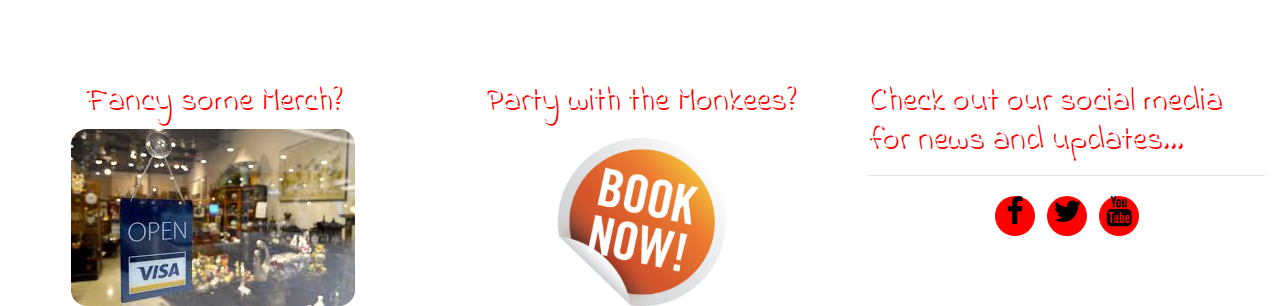
==== commit 47488852: "code validated, links working" ====
--- a/index.html
+++ b/index.html
@@ -27,7 +27,7 @@
 
         <nav class="navbar navbar-expand-md navbar-dark bg-inverse">
             <a href="index.html" class="navbar-left navbar-brand mr-0 uppercase">Hey Hey we're
-                <img src="assets/images/monkees-logo.png" id="logo"></img>
+                <img src="assets/images/monkees-logo.png" id="logo" alt="logo">
             </a>
             <button class="navbar-toggler justify-content-end" type="button" data-toggle="collapse" data-target="#navbarButton" aria-controls="navbarButton" aria-expanded="false" aria-label="Toggle navigation">
                 <span class="navbar-toggler-icon"></span>
@@ -47,23 +47,25 @@
 
     <!-- Callout -->
 
-
-    <div class="container callout-container">
-        <div class="row">
-            <div class="col-12 d-none d-lg-block">
-                <section class="callout jumbotron text-center rounded-edges">
-                    <img class="callout-pic" src="assets/images/the-monkees-jail.jpg" alt="callout picture"></img>
-                    <div class="jumbotron-link">
-                        <a class="btn btn-red btn-lg bg-warning" href="bookings.html">Book us!!</a>
-                    </div>
-                    <div class="jumbotron-callout">
-                        <span><p> We're looking forward to playing for you</p></span>
-                    </div>
-
-                </section>
+    <section class="jumbotron-container">
+        <h2 class="d-none">Jumbotron Callout</h2>
+        <div class="container callout-container">
+            <div class="row">
+                <div class="col-12 d-none d-md-block">
+                    <div class="callout jumbotron text-center rounded-edges">
+                        <img class="callout-pic" src="assets/images/the-monkees-jail.jpg" alt="callout picture">
+                        <div class="jumbotron-link">
+                            <a class="btn btn-red btn-lg bg-warning" href="bookings.html">Book us!!</a>
+                        </div>
+                        <div class="jumbotron-callout">
+                            <span class="jumbotron-header"> We're looking forward to playing for you</span>
+                        </div>
+
+                    </div>
+                </div>
             </div>
         </div>
-    </div>
+    </section>
 
 
     <main class="main-index">
@@ -105,16 +107,16 @@
 
 
             <!--davey -->
-
-            <div class="row">
-                <div class="col-sm-12 offset-2 col-md-3 monkee-headshots">
-                    <hr class="spacer-monkee">
-                    <div class="bio-individual">
-                        <a href="https://en.wikipedia.org/wiki/Davy_Jones_(musician)" class="mug-shot" target="_blank">
-                            <img class="center rounded-edges" src="assets/images/davy-jones.jpg" id="mug-shot"></img>
-                            <h3 class="header-monkee">Davy Jones</h3>
-                        </a>
-
+            <div class="container-fluid">
+                <div class="row">
+                    <div class="col-sm-12 offset-md-2 col-md-3 monkee-headshots">
+                        <hr class="spacer-monkee">
+                        <div class="bio-individual">
+                            <a href="https://en.wikipedia.org/wiki/Davy_Jones_(musician)" class="mug-shot-container" target="_blank">
+                                <img class="mug-shot center rounded-edges" src="assets/images/davy-jones.jpg" alt="daveys picture">
+                                <h3 class="header-monkee">Davy Jones</h3>
+                            </a>
+                        </div>
                         <div class="media rounded-edges">
                             <blockquote class="blockquote text-centre">
                                 <p>"You can put me in the basement or the penthouse; it doesn't matter to me. "</p>
@@ -124,20 +126,20 @@
                             </blockquote>
                         </div>
 
-                    </div>
-
-                </div>
-
-                <!-- Michael -->
-
-                <div class="col-sm-12 offset-2 col-md-3 monkee-headshots">
-                    <hr class="spacer-monkee">
-                    <div class="bio-individual">
-                        <a href="https://en.wikipedia.org/wiki/Michael_Nesmith" class="mug-shot" target="_blank">
-                        <img class="center rounded-edges" src="assets/images/michael-nesmith.jpg" id="mug-shot"></img>
-                        <h3 class="header-monkee">Michael Nesmith</h3>
-                    </a>
-
+
+
+                    </div>
+
+                    <!-- Michael -->
+
+                    <div class="col-sm-12 offset-md-2 col-md-3 monkee-headshots">
+                        <hr class="spacer-monkee">
+                        <div class="bio-individual">
+                            <a href="https://en.wikipedia.org/wiki/Michael_Nesmith" class="mug-shot-container" target="_blank">
+                                <img class="mug-shot center rounded-edges" src="assets/images/michael-nesmith.jpg" alt="Michaels picture">
+                                <h3 class="header-monkee">Michael Nesmith</h3>
+                            </a>
+                        </div>
                         <div class="media rounded-edges">
                             <blockquote class="blockquote text-centre">
                                 <p>"There are more honest people and more good people than there are thieves and bad people. It's just always been that way. People recognize intellectual property the same way they recognize real estate."</p>
@@ -147,22 +149,23 @@
                             </blockquote>
                         </div>
 
-                    </div>
-
+
+
+                    </div>
                 </div>
             </div>
 
             <!-- peter -->
-
-            <div class="row">
-                <div class="col-sm-12 offset-2 col-md-3 monkee-headshots">
-                    <hr class="spacer-monkee">
-                    <div class="bio-individual">
-                        <a href="https://en.wikipedia.org/wiki/Peter_Tork" class="mug-shot" target="_blank">
-                        <img class="center rounded-edges" src="assets/images/peter-tork.jpg" id="mug-shot"></img>
-                        <h3 class="header-monkee">Peter Tork</h3>
-                    </a>
-
+            <div class="container-fluid">
+                <div class="row">
+                    <div class="col-sm-12 offset-md-2 col-md-3 monkee-headshots">
+                        <hr class="spacer-monkee">
+                        <div class="bio-individual">
+                            <a href="https://en.wikipedia.org/wiki/Peter_Tork" class="mug-shot-container" target="_blank">
+                                <img class="mug-shot center rounded-edges" src="assets/images/peter-tork.jpg" alt="Peters picture">
+                                <h3 class="header-monkee">Peter Tork</h3>
+                            </a>
+                        </div>
                         <div class="media rounded-edges">
                             <blockquote class="blockquote text-centre">
                                 <p>"I can't say if my finest hour is yet to come, you want to make a dent in this world, well I do anyway. It was so much fun to do, play the blues and then play a Monkees' set on the same night. I don't know about friends,
@@ -172,20 +175,20 @@
                                 </div>
                             </blockquote>
                         </div>
-                    </div>
-
-                </div>
-
-                <!-- Micky Dolenz -->
-
-                <div class="col-sm-12 offset-2 col-md-3 monkee-headshots">
-                    <hr class="spacer-monkee">
-                    <div class="bio-individual">
-                        <a href="https://en.wikipedia.org/wiki/Micky_Dolenz" class="mug-shot" target="_blank">
-                        <img class="center rounded-edges" src="assets/images/micky-dolenz.jpg" id="mug-shot" ></img>
-                        <h3 class="header-monkee">Micky Dolenz</h3>
-                    </a>
-
+
+
+                    </div>
+
+                    <!-- Micky Dolenz -->
+
+                    <div class="col-sm-12 offset-md-2 col-md-3 monkee-headshots">
+                        <hr class="spacer-monkee">
+                        <div class="bio-individual">
+                            <a href="https://en.wikipedia.org/wiki/Micky_Dolenz" class="mug-shot-container" target="_blank">
+                                <img class="mug-shot center rounded-edges" src="assets/images/micky-dolenz.jpg" alt="Micky's picture">
+                                <h3 class="header-monkee">Micky Dolenz</h3>
+                            </a>
+                        </div>
                         <div class="media rounded-edges">
                             <blockquote class="blockquote text-centre">
                                 <p>"My parents were both in show business. My father was an actor, my mom an actress, and both singers, dancers and actors. They met in Los Angeles doing a play together and so I grew up in a show biz family."</p>
@@ -194,9 +197,10 @@
                                 </div>
                             </blockquote>
                         </div>
-                    </div>
-                </div>
-
+
+                    </div>
+                </div>
+            </div>
         </section>
 
     </main>
@@ -212,14 +216,14 @@
                 <div class="col-sm-4 merch-section">
                     <a href="https://monkeesstore.warnermusic.com/" class="merch" target="_blank">
                         <h2>Fancy some Merch?</h2>
-                        <img class="footer-pictures rounded-edges" src="assets/images/open-store.jpg"></img>
+                        <img class="footer-pictures rounded-edges" src="assets/images/open-store.jpg" alt="merch picture">
                     </a>
                 </div>
                 <div class="col-sm-4">
                     <div class="bookings-link">
                         <a href="bookings.html" class="booking-the-boys">
                             <h2>Party with the Monkees?</h2>
-                            <img class="footer-pictures" src="assets/images/book-now.png"></img>
+                            <img class="footer-pictures" src="assets/images/book-now.png" alt="bookings picture">
 
                         </a>
                     </div>
--- a/css/style.css
+++ b/css/style.css
@@ -4,8 +4,6 @@
 
 body,
 html {
-    width: 100%;
-    height: 100%;
     background: url("/assets/images/groovy.jpg");
     background-attachment: fixed;
     -webkit-background-size: cover;
@@ -14,17 +12,6 @@
     background-size: cover;
 }
 
-
-.opaque-overlay {
-    position: fixed;
-    top: 0;
-    left: 0;
-    height: 100%;
-    width: 100%;
-    background-color: rgba(0, 0, 0, 0.05);
-
-
-}
 
 a {
     font-family: 'Indie Flower', cursive;
@@ -61,6 +48,7 @@
 
 
 
+
 }
 
 /*------------------------ Header */
@@ -73,7 +61,7 @@
     width: 100vw;
     height: 170px;
     margin: 10px 0 50px;
-    z-index: 99999;
+    
 }
 
 .navbar-toggler {
@@ -170,6 +158,11 @@
 
 }
 
+.jumbotron-header {
+    font-family: 'Indie Flower', sans-serif;
+    font-size: 20px;
+}
+
 .jumbotron-link {
     margin: 15px 0 15px;
 }
@@ -222,12 +215,11 @@
 /* Videos */
 
 .homepage-video {
-    padding: 50px 50px 50px 50px;
+    max-width: 600px;
 }
 
 .video {
     width: 100%;
-    height: 100%;
     border-width: 5px;
     border-style: dotted solid;
 }
@@ -257,10 +249,15 @@
     margin: 15px 0 15px;
 }
 
-#mug-shot {
+.bio-individual {
+    height: 25em;
+    margin-left: auto;
+    margin-right: auto;
+}
+
+.mug-shot {
     width: 15em;
     height: 20em;
-    position: inherit;
     margin-left: auto;
     margin-right: auto;
 }
@@ -345,6 +342,8 @@
     margin-top: 38px;
 }
 
+.albums {}
+
 .albums>ol {
     display: block;
     list-style-type: decimal;
@@ -353,13 +352,13 @@
 }
 
 .track-list {
-    padding: 15px;
+    padding: 15px 30px 15px 30px;
     background-color: rgba(255, 255, 255, 0.8);
 }
 
 .album-cover {
-    width: 18em;
-    height: 18em;
+    width: 14em;
+    height: 14em;
 }
 
 
@@ -379,6 +378,18 @@
 
 
 /* pictures.html*/
+
+.heading-container {
+    text-align: center;
+}
+
+.pictures-heading {
+    display: inline-block;
+    background-color: rgba(255, 255, 255, 0.5);
+    max-width: 66%;
+    margin-bottom: 50px;
+    padding: 0 15px 0 15px;
+}
 
 .picture-image {
 
